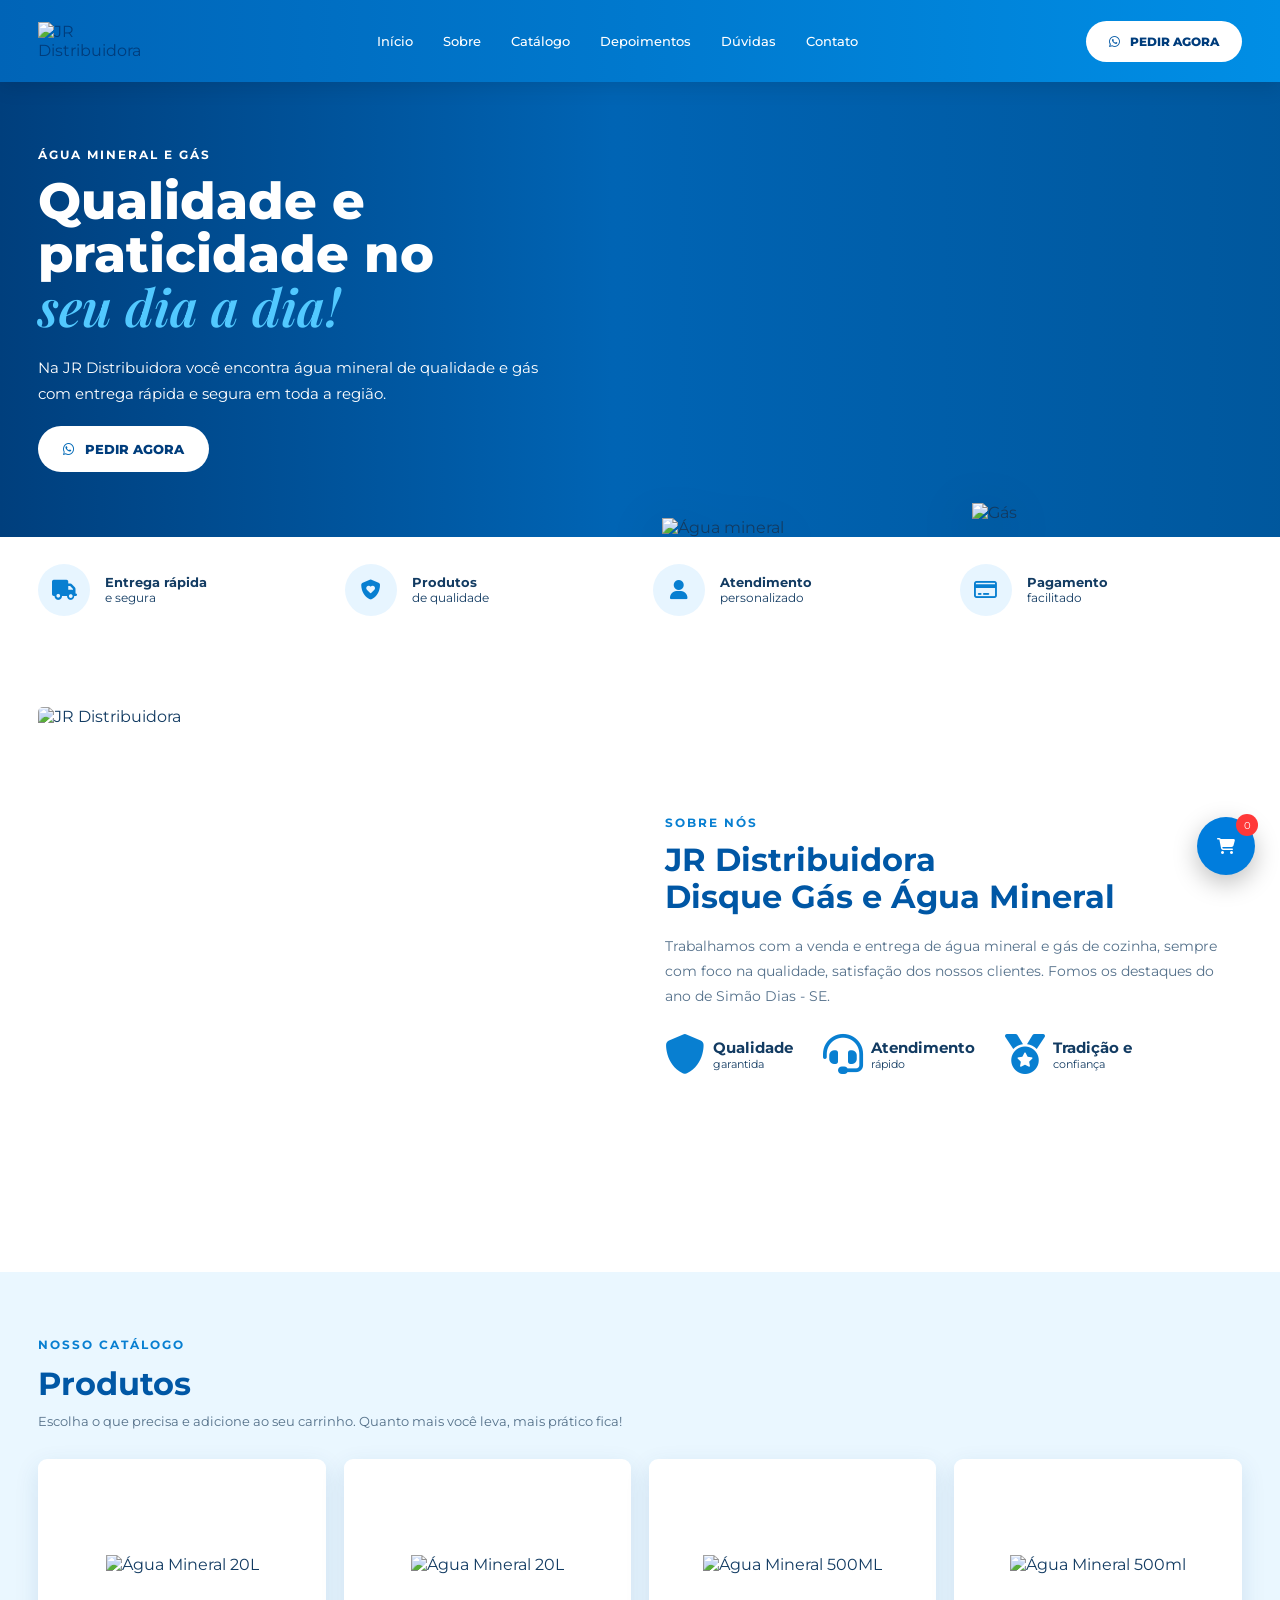
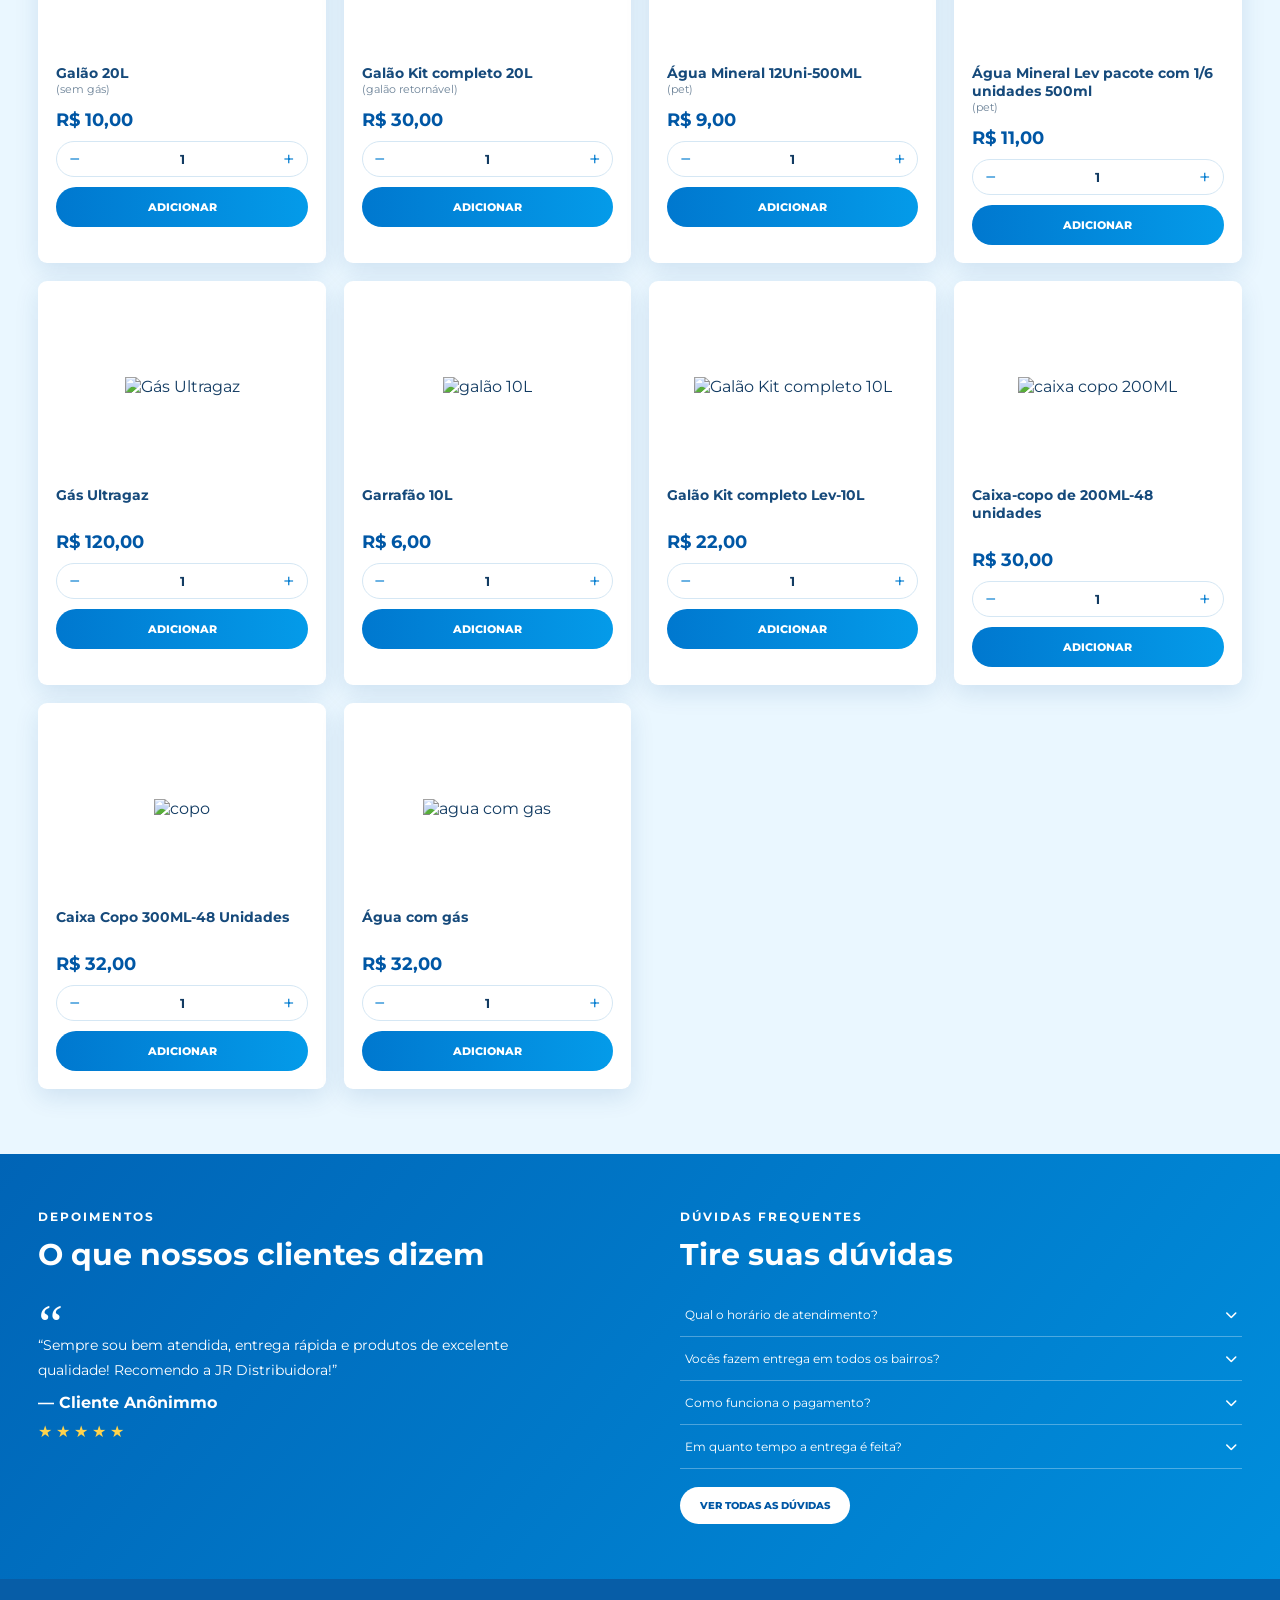
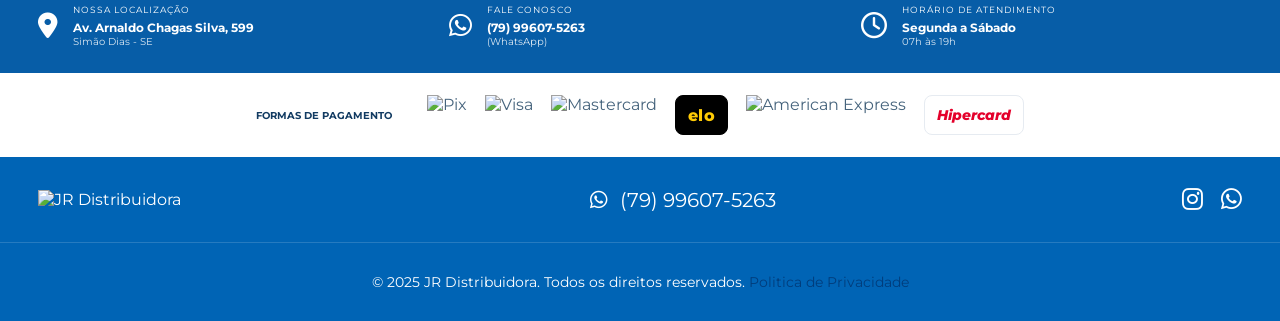
==== index.html @ f25be195 "layout" ====
<!doctype html>
<html lang="pt-BR">
  <head>
    <meta charset="UTF-8" />
    <meta name="viewport" content="width=device-width, initial-scale=1.0" />

    <title>JR Distribuidora - Disque Gás e Água Mineral</title>

    <link rel="preconnect" href="https://fonts.googleapis.com" />
    <link rel="preconnect" href="https://fonts.gstatic.com" crossorigin />
    <link
      href="https://fonts.googleapis.com/css2?family=Montserrat:wght@400;500;600;700;800&family=Playfair+Display:ital,wght@0,500;0,600;1,500;1,600&display=swap"
      rel="stylesheet"
    />

    <link
      rel="stylesheet"
      href="https://cdnjs.cloudflare.com/ajax/libs/font-awesome/6.5.2/css/all.min.css"
    />

    <link rel="stylesheet" href="style.css" />
  </head>

  <body>
    <header class="header">
      <div class="header-inner">
        <a href="#" class="logo">
          <img src="imagens/logo.jpeg" alt="JR Distribuidora" />
        </a>

        <nav class="desktop-menu">
          <a href="#inicio">Início</a>
          <a href="#sobre">Sobre</a>
          <a href="#produtos">Catálogo</a>
          <a href="#depoimentos">Depoimentos</a>
          <a href="#duvidas">Dúvidas</a>
          <a href="#contato">Contato</a>
        </nav>

        <button class="order-button">
          <i class="fa-brands fa-whatsapp"></i>
          <a href="#produtos"> PEDIR AGORA </a>
        </button>

        <button class="mobile-menu-button" onclick="toggleMenu()">
          <i class="fa-solid fa-bars"></i>
        </button>
      </div>

      <div class="mobile-menu" id="mobileMenu">
        <a href="#inicio">Início</a>
        <a href="#sobre">Sobre</a>
        <a href="#produtos">Catálogo</a>
        <a href="#depoimentos">Depoimentos</a>
        <a href="#duvidas">Dúvidas</a>
        <a href="#contato">Contato</a>
      </div>
    </header>

    <main>
      <!-- HERO -->

      <section class="hero" id="inicio">
        <div class="hero-overlay"></div>

        <div class="hero-content">
          <div class="hero-text">
            <span class="section-label"> ÁGUA MINERAL E GÁS </span>

            <h1>
              Qualidade e<br />
              praticidade no<br />
              <em>seu dia a dia!</em>
            </h1>

            <p>
              Na JR Distribuidora você encontra água mineral de qualidade e gás
              com entrega rápida e segura em toda a região.
            </p>

            <button class="whatsapp-button">
              <i class="fa-brands fa-whatsapp"></i>
              <a href="#produtos"> PEDIR AGORA </a>
            </button>
          </div>

          <div class="hero-products">
            <img
              src="imagens/garrafao-10L-removebg-preview.png"
              alt="Água mineral"
              class="hero-water"
            />

            <img
              src="imagens/gaz-ultragaz-removebg-preview.png"
              alt="Gás"
              class="hero-gas"
            />
          </div>
        </div>
      </section>

      <!-- BENEFÍCIOS -->

      <section class="benefits">
        <div class="benefit">
          <div class="benefit-icon">
            <i class="fa-solid fa-truck"></i>
          </div>

          <div>
            <strong>Entrega rápida</strong>
            <span>e segura</span>
          </div>
        </div>

        <div class="benefit">
          <div class="benefit-icon">
            <i class="fa-solid fa-shield-heart"></i>
          </div>

          <div>
            <strong>Produtos</strong>
            <span>de qualidade</span>
          </div>
        </div>

        <div class="benefit">
          <div class="benefit-icon">
            <i class="fa-solid fa-user"></i>
          </div>

          <div>
            <strong>Atendimento</strong>
            <span>personalizado</span>
          </div>
        </div>

        <div class="benefit">
          <div class="benefit-icon">
            <i class="fa-regular fa-credit-card"></i>
          </div>

          <div>
            <strong>Pagamento</strong>
            <span>facilitado</span>
          </div>
        </div>
      </section>

      <!-- SOBRE -->

      <section class="about" id="sobre">
        <div class="about-image">
          <img src="imagens/premio.jpeg" alt="JR Distribuidora" />
        </div>

        <div class="about-content">
          <span class="section-label blue"> SOBRE NÓS </span>

          <h2>
            JR Distribuidora<br />
            Disque Gás e Água Mineral
          </h2>

          <p>
            Trabalhamos com a venda e entrega de água mineral e gás de cozinha,
            sempre com foco na qualidade, satisfação dos nossos clientes. Fomos
            os destaques do ano de Simão Dias - SE.
          </p>

          <div class="about-features">
            <div>
              <i class="fa-solid fa-shield"></i>
              <span>
                <strong>Qualidade</strong>
                garantida
              </span>
            </div>

            <div>
              <i class="fa-solid fa-headset"></i>
              <span>
                <strong>Atendimento</strong>
                rápido
              </span>
            </div>

            <div>
              <i class="fa-solid fa-medal"></i>
              <span>
                <strong>Tradição e</strong>
                confiança
              </span>
            </div>
          </div>
        </div>
      </section>

      <!-- PRODUTOS -->

      <section class="products-section" id="produtos">
        <div class="section-heading">
          <span class="section-label blue"> NOSSO CATÁLOGO </span>

          <h2>Produtos</h2>

          <p>
            Escolha o que precisa e adicione ao seu carrinho. Quanto mais você
            leva, mais prático fica!
          </p>
        </div>

        <div class="products-grid">
          <!-- PRODUTO 1 -->

          <article class="product-card">
            <div class="product-image">
              <img src="imagens/garrafao-20L.jpeg" alt="Água Mineral 20L" />
            </div>

            <h3>Galão 20L</h3>

            <span class="product-type"> (sem gás) </span>

            <strong class="price"> R$ 10,00 </strong>

            <div class="quantity">
              <button onclick="changeQuantity(this, -1)">−</button>

              <span>1</span>

              <button onclick="changeQuantity(this, 1)">+</button>
            </div>

            <button class="add-button" onclick="addProduct('Galão', 10)">
              ADICIONAR
            </button>
          </article>

          <!-- PRODUTO 2 -->

          <article class="product-card">
            <div class="product-image">
              <img
                src="imagens/garrafao-completo-20L.jpeg"
                alt="Água Mineral 20L"
              />
            </div>

            <h3>Galão Kit completo 20L</h3>

            <span class="product-type"> (galão retornável) </span>

            <strong class="price"> R$ 30,00 </strong>

            <div class="quantity">
              <button onclick="changeQuantity(this, -1)">−</button>

              <span>1</span>

              <button onclick="changeQuantity(this, 1)">+</button>
            </div>

            <button
              class="add-button"
              onclick="addProduct('Galão Kit completo 20L', 30)"
            >
              ADICIONAR
            </button>
          </article>

          <!-- PRODUTO 3 -->

          <article class="product-card">
            <div class="product-image">
              <img src="imagens/agua-12U-500ML.jpeg" alt="Água Mineral 500ML" />
            </div>

            <h3>Água Mineral 12Uni-500ML</h3>

            <span class="product-type"> (pet) </span>

            <strong class="price"> R$ 9,00</strong>

            <div class="quantity">
              <button onclick="changeQuantity(this, -1)">−</button>

              <span>1</span>

              <button onclick="changeQuantity(this, 1)">+</button>
            </div>

            <button
              class="add-button"
              onclick="addProduct('Água mineral Lev-12Uni, 500ML', 9)"
            >
              ADICIONAR
            </button>
          </article>

          <!-- PRODUTO 4 -->

          <article class="product-card">
            <div class="product-image">
              <img src="imagens/agua-12U-500ML.jpeg" alt="Água Mineral 500ml" />
            </div>

            <h3>Água Mineral Lev pacote com 1/6 unidades 500ml</h3>

            <span class="product-type"> (pet) </span>

            <strong class="price"> R$ 11,00 </strong>

            <div class="quantity">
              <button onclick="changeQuantity(this, -1)">−</button>

              <span>1</span>

              <button onclick="changeQuantity(this, 1)">+</button>
            </div>

            <button
              class="add-button"
              onclick="addProduct('Água Mineral 500ml-1/6Uni', 11)"
            >
              ADICIONAR
            </button>
          </article>

          <!-- PRODUTO 5 -->

          <article class="product-card">
            <div class="product-image gas-image">
              <img src="imagens/gaz-ultragaz.jpeg" alt="Gás Ultragaz" />
            </div>

            <h3>Gás Ultragaz</h3>

            <span class="product-type"> &nbsp; </span>

            <strong class="price"> R$ 120,00 </strong>

            <div class="quantity">
              <button onclick="changeQuantity(this, -1)">−</button>

              <span>1</span>

              <button onclick="changeQuantity(this, 1)">+</button>
            </div>

            <button
              class="add-button"
              onclick="addProduct('Gás Ultragaz', 120)"
            >
              ADICIONAR
            </button>
          </article>

          <!-- PRODUTO 6 -->

          <article class="product-card">
            <div class="product-image">
              <img src="imagens/garrafao-10L.jpeg" alt="galão 10L" />
            </div>

            <h3>Garrafão 10L</h3>

            <span class="product-type"> &nbsp; </span>

            <strong class="price"> R$ 6,00 </strong>

            <div class="quantity">
              <button onclick="changeQuantity(this, -1)">−</button>

              <span>1</span>

              <button onclick="changeQuantity(this, 1)">+</button>
            </div>

            <button class="add-button" onclick="addProduct('Galão 10L', 6)">
              ADICIONAR
            </button>
          </article>

          <!-- PRODUTO 7 -->

          <article class="product-card">
            <div class="product-image">
              <img
                src="imagens/garrafao-10L.jpeg"
                alt="Galão Kit completo 10L"
              />
            </div>

            <h3>Galão Kit completo Lev-10L</h3>

            <span class="product-type"> &nbsp; </span>

            <strong class="price"> R$ 22,00 </strong>

            <div class="quantity">
              <button onclick="changeQuantity(this, -1)">−</button>

              <span>1</span>

              <button onclick="changeQuantity(this, 1)">+</button>
            </div>

            <button
              class="add-button"
              onclick="addProduct('Galão Kit 10L', 22)"
            >
              ADICIONAR
            </button>
          </article>

          <!-- PRODUTO 8 -->

          <article class="product-card">
            <div class="product-image">
              <img src="imagens/copo-200ML-48U.jpeg" alt="caixa copo 200ML" />
            </div>

            <h3>Caixa-copo de 200ML-48 unidades</h3>

            <span class="product-type"> &nbsp; </span>

            <strong class="price"> R$ 30,00 </strong>

            <div class="quantity">
              <button onclick="changeQuantity(this, -1)">−</button>

              <span>1</span>

              <button onclick="changeQuantity(this, 1)">+</button>
            </div>

            <button
              class="add-button"
              onclick="addProduct('Caixa copo-200ML, 48Uni', 30)"
            >
              ADICIONAR
            </button>
          </article>

          <!-- PRODUTO 9 -->

          <article class="product-card">
            <div class="product-image gas-image">
              <img src="imagens/copo-300ML-48U.jpeg" alt="copo" />
            </div>

            <h3>Caixa Copo 300ML-48 Unidades</h3>

            <span class="product-type"> &nbsp; </span>

            <strong class="price"> R$ 32,00 </strong>

            <div class="quantity">
              <button onclick="changeQuantity(this, -1)">−</button>

              <span>1</span>

              <button onclick="changeQuantity(this, 1)">+</button>
            </div>

            <button class="add-button" onclick="addProduct('Copo 300ML', 32)">
              ADICIONAR
            </button>
          </article>

          <article class="product-card">
            <div class="product-image gas-image">
              <img src="imagens/aguacomgas.jpeg" alt="agua com gas" />
            </div>

            <h3>Água com gás</h3>

            <span class="product-type"> &nbsp; </span>

            <strong class="price"> R$ 32,00 </strong>

            <div class="quantity">
              <button onclick="changeQuantity(this, -1)">−</button>

              <span>1</span>

              <button onclick="changeQuantity(this, 1)">+</button>
            </div>

            <button class="add-button" onclick="addProduct('Água com gás', 32)">
              ADICIONAR
            </button>
          </article>
        </div>
      </section>

      <!-- DEPOIMENTOS + DÚVIDAS -->

      <section class="blue-section">
        <div class="testimonial" id="depoimentos">
          <span class="section-label white"> DEPOIMENTOS </span>

          <h2>O que nossos clientes dizem</h2>

          <div class="quote">“</div>

          <p>
            “Sempre sou bem atendida, entrega rápida e produtos de excelente
            qualidade! Recomendo a JR Distribuidora!”
          </p>

          <strong> — Cliente Anônimmo </strong>

          <div class="stars">★★★★★</div>
        </div>

        <div class="faq" id="duvidas">
          <span class="section-label white"> DÚVIDAS FREQUENTES </span>

          <h2>Tire suas dúvidas</h2>

          <div class="faq-item">
            <button onclick="toggleFaq(this)">
              Qual o horário de atendimento?
              <i class="fa-solid fa-chevron-down"></i>
            </button>

            <div class="faq-answer">
              Nosso atendimento funciona de segunda a sábado, em horário
              comercial.
            </div>
          </div>

          <div class="faq-item">
            <button onclick="toggleFaq(this)">
              Vocês fazem entrega em todos os bairros?
              <i class="fa-solid fa-chevron-down"></i>
            </button>

            <div class="faq-answer">
              Consulte nossa área de entrega pelo WhatsApp.
            </div>
          </div>

          <div class="faq-item">
            <button onclick="toggleFaq(this)">
              Como funciona o pagamento?
              <i class="fa-solid fa-chevron-down"></i>
            </button>

            <div class="faq-answer">
              Trabalhamos com Pix, cartão e outras formas de pagamento
              disponíveis.
            </div>
          </div>

          <div class="faq-item">
            <button onclick="toggleFaq(this)">
              Em quanto tempo a entrega é feita?
              <i class="fa-solid fa-chevron-down"></i>
            </button>

            <div class="faq-answer">
              O prazo depende da região e da demanda do momento.
            </div>
          </div>

          <button class="white-button" onclick="openAllFaqs()">
            VER TODAS AS DÚVIDAS
          </button>
        </div>
      </section>

      <!-- CONTATO -->

      <section class="contact" id="contato">
        <div class="contact-item">
          <i class="fa-solid fa-location-dot"></i>

          <div>
            <small> NOSSA LOCALIZAÇÃO </small>

            <strong> Av. Arnaldo Chagas Silva, 599 </strong>

            <span> Simão Dias - SE </span>
          </div>
        </div>

        <div class="contact-item">
          <i class="fa-brands fa-whatsapp"></i>

          <div>
            <small> FALE CONOSCO </small>

            <strong> (79) 99607-5263 </strong>

            <span> (WhatsApp) </span>
          </div>
        </div>

        <div class="contact-item">
          <i class="fa-regular fa-clock"></i>

          <div>
            <small> HORÁRIO DE ATENDIMENTO </small>

            <strong> Segunda a Sábado </strong>

            <span> 07h às 19h </span>
          </div>
        </div>
      </section>

      <!-- PAGAMENTOS -->

      <section class="payments">
        <span> FORMAS DE PAGAMENTO </span>

        <div class="payment-icons">
          <img
            src="https://img.icons8.com/color/96/pix.png"
            alt="Pix"
            loading="lazy"
            decoding="async"
          />

          <img
            src="https://img.icons8.com/color/96/visa.png"
            alt="Visa"
            loading="lazy"
            decoding="async"
          />

          <img
            src="https://img.icons8.com/color/96/mastercard.png"
            alt="Mastercard"
            loading="lazy"
            decoding="async"
          />

          <strong class="payment-badge badge-elo">elo</strong>

          <img
            src="https://img.icons8.com/color/96/amex.png"
            alt="American Express"
            loading="lazy"
            decoding="async"
          />

          <strong class="payment-badge badge-hipercard">Hipercard</strong>
        </div>
      </section>
    </main>

    <!-- FOOTER -->

    <footer>
      <div class="footer-inner">
        <img
          src="imagens/logo.jpeg"
          alt="JR Distribuidora"
          class="footer-logo"
        />

        <div class="footer-contact">
          <i class="fa-brands fa-whatsapp"></i>
          (79) 99607-5263
        </div>

        <div class="footer-social">
          <a
            href="https://www.instagram.com/jr_distribuidorasd21?utm_source=ig_web_button_share_sheet&stkn=ZDNlZDc0MzIxNw=="
          >
            <i class="fa-brands fa-instagram"></i>
          </a>

          <a href="#produtos">
            <i class="fa-brands fa-whatsapp"></i>
          </a>
        </div>
      </div>

      <div class="copyright">
        © 2025 JR Distribuidora. Todos os direitos reservados.

        <a href="politica-de-privacidade.html" target="_self"
          >Politica de Privacidade</a
        >
      </div>
    </footer>

    <!-- CARRINHO FLUTUANTE -->

    <div class="cart-floating" id="cartFloating" onclick="showCart()">
      <i class="fa-solid fa-cart-shopping"></i>

      <span id="cartCount"> 0 </span>
    </div>

    <!-- MODAL DO CARRINHO -->

    <div class="cart-overlay" id="cartOverlay" onclick="closeCart()"></div>

    <div class="cart-modal" id="cartModal">
      <div class="cart-modal-header">
        <h3><i class="fa-solid fa-cart-shopping"></i> SEU PEDIDO</h3>

        <button
          class="cart-modal-close"
          onclick="closeCart()"
          aria-label="Fechar carrinho"
        >
          ×
        </button>
      </div>

      <div class="cart-modal-body">
        <div class="cart-summary" id="cartSummary"></div>
        <div class="politica">
          <p>
            Seus dados serão gerenciado e enviados para o pedido via WhatsApp.
            para saber mais, clique em
            <a href="politica-de-privacidade.html" target="_self"
              >politica de Privacidade.</a
            >
          </p>
        </div>
        <div class="cart-form">
          <label for="clientName">SEU NOME *</label>

          <input type="text" id="clientName" placeholder="Ex: Maria Souza" />

          <label for="clientLocation">LOCALIZAÇÃO *</label>

          <input
            type="text"
            id="clientLocation"
            placeholder="Ex: Rua das Flores, 25 - Centro"
          />

          <label for="clientPagamento">FORMA DE PAGAMENTO *</label>
          <input
            type="text"
            id="clientPagamento"
            placeholder="Ex: Pix, Cartão Ou Especie, qual cartão"
          />

          <label for="clientReference">PONTO DE REFERÊNCIA (opcional)</label>

          <input
            type="text"
            id="clientReference"
            placeholder="Ex: perto da igreja / mercado X"
          />

          <label for="clientNote">OBSERVAÇÃO (opcional)</label>

          <textarea
            id="clientNote"
            rows="2"
            placeholder="Ex: preciso de troco para R$ 50"
          ></textarea>
        </div>
      </div>

      <div class="cart-modal-footer">
        <div class="cart-total-row">
          <span>TOTAL</span>

          <strong id="cartTotal">R$ 0,00</strong>
        </div>

        <button class="cart-send" onclick="checkoutWhatsApp()">
          <i class="fa-brands fa-whatsapp"></i>

          ENVIAR PEDIDO
        </button>
      </div>
    </div>

    <script src="script.js"></script>
  </body>
</html>
---- style.css ----
:root {
  --blue: #087fd1;
  --blue-dark: #0057a5;
  --blue-deep: #003d7c;
  --blue-light: #eaf7ff;
  --white: #ffffff;
  --text: #123b62;
  --gray: #f3f8fc;
  --border: #d9eaf5;
  --shadow: 0 8px 25px rgba(0, 75, 140, 0.12);
}

* {
  margin: 0;
  padding: 0;
  box-sizing: border-box;
}

html {
  scroll-behavior: smooth;
}

body {
  font-family: "Montserrat", sans-serif;
  background: #fff;
  color: var(--text);
}

button,
a {
  font-family: inherit;
}

button {
  cursor: pointer;
}

img {
  max-width: 100%;
  display: block;
}

/* HEADER */

.header {
  position: sticky;
  top: 0;
  z-index: 1000;
  background: linear-gradient(90deg, #0064b7, #008ee5);
  box-shadow: 0 4px 20px rgba(0, 0, 0, 0.12);
}

.header-inner {
  width: min(1380px, 94%);
  height: 82px;
  margin: auto;

  display: flex;
  align-items: center;
  justify-content: space-between;
  gap: 25px;
}

.logo img {
  width: 110px;
}

.desktop-menu {
  display: flex;
  align-items: center;
  gap: 30px;
}

.desktop-menu a {
  color: white;
  text-decoration: none;
  font-size: 13px;
  font-weight: 500;
  transition: 0.2s;
}

.desktop-menu a:hover {
  opacity: 0.7;
}

.order-button {
  border: none;
  background: white;
  color: var(--blue-dark);
  border-radius: 30px;

  padding: 13px 23px;

  font-size: 12px;
  font-weight: 800;
}

.order-button i {
  margin-right: 7px;
}

.mobile-menu-button {
  display: none;

  background: none;
  color: white;
  border: none;

  font-size: 24px;
}

.mobile-menu {
  display: none;
}

/* HERO */

.hero {
  min-height: 455px;

  position: relative;

  background:
    linear-gradient(
      90deg,
      rgba(0, 63, 125, 0.98) 0%,
      rgba(0, 107, 190, 0.85) 48%,
      rgba(0, 137, 220, 0.35) 100%
    ),
    url("https://picsum.photos/id/1015/1920/1080");

  background-color: var(--blue-deep);
  background-size: cover;
  background-position: center;
  overflow: hidden;
}

.hero-content {
  width: min(1380px, 94%);
  min-height: 455px;
  margin: auto;

  position: relative;
  z-index: 2;

  display: flex;
  align-items: center;
  justify-content: space-between;
}

.hero-text {
  width: 47%;
  color: white;
}

.section-label {
  display: block;

  font-size: 12px;
  letter-spacing: 2px;
  font-weight: 700;

  margin-bottom: 12px;
}

.hero h1 {
  font-size: clamp(38px, 4vw, 63px);
  line-height: 1.04;
  font-weight: 800;
}

.hero h1 em {
  font-family: "Playfair Display", serif;
  font-weight: 600;
  color: #52c9ff;
}

.hero p {
  margin: 20px 0;

  max-width: 530px;

  line-height: 1.7;
  font-size: 15px;
}

.whatsapp-button {
  background: white;
  color: #0069b7;

  border: none;
  border-radius: 30px;

  padding: 15px 25px;

  font-size: 13px;
  font-weight: 800;

  transition: 0.25s;
}

a {
  color: #003d7c;
  text-decoration: none;
}

.whatsapp-button:hover {
  transform: translateY(-2px);
}

.whatsapp-button i {
  margin-right: 7px;
}

.hero-products {
  position: relative;

  width: 52%;
  height: 455px;
}

.hero-water {
  position: absolute;

  width: 370px;

  right: 210px;
  bottom: 0;

  filter: drop-shadow(0 15px 25px rgba(0, 0, 0, 0.3));
}

.hero-gas {
  position: absolute;

  width: 220px;

  right: 50px;
  bottom: 15px;

  filter: drop-shadow(0 15px 25px rgba(0, 0, 0, 0.3));
}

/* BENEFITS */

.benefits {
  width: min(1380px, 94%);
  margin: auto;

  min-height: 105px;

  display: grid;
  grid-template-columns: repeat(4, 1fr);
  align-items: center;

  gap: 25px;
}

.benefit {
  display: flex;
  align-items: center;
  gap: 15px;
}

.benefit-icon {
  width: 52px;
  height: 52px;

  border-radius: 50%;

  display: flex;
  align-items: center;
  justify-content: center;

  background: #e7f5ff;
  color: var(--blue);

  font-size: 20px;
}

.benefit strong,
.benefit span {
  display: block;
}

.benefit strong {
  font-size: 13px;
}

.benefit span {
  font-size: 12px;
}

/* ABOUT */

.about {
  width: min(1380px, 94%);
  margin: auto;

  display: grid;
  grid-template-columns: 1fr 1fr;

  gap: 50px;

  padding: 65px 0;
}

.about-image img {
  width: 100%;
  height: 500px;

  object-fit: cover;

  border-radius: 5px;
}

.blue {
  color: var(--blue);
}

.about-content {
  display: flex;
  flex-direction: column;
  justify-content: center;
}

.about h2 {
  color: var(--blue-dark);
  font-size: 32px;
  line-height: 1.15;

  margin-bottom: 18px;
}

.about p {
  font-size: 14px;
  line-height: 1.8;
  color: #55718b;

  max-width: 600px;
}

.about-features {
  display: flex;
  gap: 30px;
  margin: 25px 0;
}

.about-features div {
  display: flex;
  align-items: center;
  gap: 8px;
}

.about-features i {
  color: var(--blue);
  font-size: 40px;
}

.about-features span {
  font-size: 11px;
}

.about-features strong {
  display: block;
  font-size: 15px;
}

.blue-button {
  width: max-content;

  background: var(--blue);
  border: none;
  color: white;

  padding: 13px 26px;

  border-radius: 25px;

  font-size: 11px;
  font-weight: 800;
}

/* PRODUCTS */

.products-section {
  background: #eaf7ff;

  padding: 65px max(3%, calc((100% - 1380px) / 2));
}

.section-heading {
  margin-bottom: 30px;
}

.section-heading h2 {
  color: var(--blue-dark);
  font-size: 32px;
  margin-bottom: 10px;
}

.section-heading p {
  color: #547089;
  font-size: 13px;
}

.products-grid {
  display: grid;
  grid-template-columns: repeat(4, 1fr);
  gap: 18px;
}

.product-card {
  background: white;

  border-radius: 9px;

  padding: 18px;

  box-shadow: var(--shadow);

  display: flex;
  flex-direction: column;

  min-height: 365px;
}

.product-image {
  height: 175px;

  display: flex;
  align-items: center;
  justify-content: center;
}

.product-image img {
  max-height: 170px;
  max-width: 90%;

  object-fit: contain;
}

.product-card h3 {
  color: #164a7b;
  font-size: 14px;

  margin-top: 12px;
}

.product-type {
  min-height: 20px;

  font-size: 11px;
  color: #6d8398;
}

.price {
  display: block;

  color: var(--blue-dark);

  font-size: 18px;

  margin: 7px 0 10px;
}

.quantity {
  display: flex;
  align-items: center;
  justify-content: space-between;

  width: 100%;

  border: 1px solid #d5e7f4;

  border-radius: 20px;

  height: 36px;

  margin-bottom: 10px;
}

.quantity button {
  width: 35px;
  height: 35px;

  border: none;
  background: transparent;

  color: var(--blue);

  font-size: 20px;
}

.quantity span {
  font-weight: 700;
  font-size: 13px;
}

.add-button {
  width: 100%;

  height: 40px;

  border: none;
  border-radius: 22px;

  color: white;
  background: linear-gradient(90deg, #0078cf, #049be9);

  font-size: 11px;
  font-weight: 800;
}

/* BLUE SECTION */

.blue-section {
  background: linear-gradient(130deg, #0064b6, #008edc);

  color: white;

  padding: 55px max(3%, calc((100% - 1380px) / 2));

  display: grid;
  grid-template-columns: 1fr 1fr;

  gap: 80px;
}

.white {
  color: white;
}

.blue-section h2 {
  font-size: 30px;
  margin-bottom: 20px;
}

.quote {
  font-family: Georgia, serif;
  font-size: 55px;
  height: 40px;
}

.testimonial p {
  max-width: 470px;
  font-size: 14px;
  line-height: 1.8;
  margin-bottom: 10px;
}

.stars {
  color: #ffd34d;
  letter-spacing: 4px;
  margin-top: 10px;
}

.faq-item {
  border-bottom: 1px solid rgba(255, 255, 255, 0.3);
}

.faq-item button {
  width: 100%;

  padding: 14px 5px;

  background: none;
  border: none;

  color: white;

  display: flex;
  align-items: center;
  justify-content: space-between;

  font-size: 12px;

  text-align: left;
}

.faq-answer {
  display: none;

  padding: 0 5px 15px;

  font-size: 11px;
  line-height: 1.6;

  opacity: 0.9;
}

.faq-item.active .faq-answer {
  display: block;
}

.white-button {
  margin-top: 18px;

  background: white;
  border: none;

  color: var(--blue-dark);

  padding: 12px 20px;

  border-radius: 20px;

  font-size: 10px;
  font-weight: 800;
}

/* CONTACT */

.contact {
  background: #075da7;
  color: white;

  width: 100%;

  display: grid;
  grid-template-columns: repeat(3, 1fr);

  padding: 25px max(3%, calc((100% - 1380px) / 2));

  gap: 30px;
}

.contact-item {
  display: flex;
  align-items: center;
  gap: 15px;
}

.contact-item > i {
  font-size: 26px;
}

.contact-item small,
.contact-item strong,
.contact-item span {
  display: block;
}

.contact-item small {
  font-size: 9px;
  letter-spacing: 1px;
}

.contact-item strong {
  font-size: 12px;
  margin-top: 5px;
}

.contact-item span {
  font-size: 10px;
  opacity: 0.85;
}

/* PAYMENTS */

.payments {
  padding: 22px;

  display: flex;
  justify-content: center;
  align-items: center;
  gap: 35px;

  background: white;
}

.payments > span {
  font-size: 10px;
  font-weight: 700;
}

.payment-icons {
  display: flex;
  align-items: center;
  gap: 18px;

  color: #45637c;
}

.payment-icons img {
  height: 40px;
  width: auto;

  display: block;
}

.payment-badge {
  height: 40px;

  display: flex;
  align-items: center;
  justify-content: center;

  padding: 0 12px;

  border: 1px solid #e6ebf1;
  border-radius: 8px;

  background: white;

  font-size: 14px;
  font-weight: 800;

  white-space: nowrap;
}

.badge-elo {
  background: black;
  border-color: black;
  color: #ffcb05;

  font-size: 16px;
  letter-spacing: 0.5px;
}

.badge-hipercard {
  color: #e4002b;
  font-style: italic;
}

/* FOOTER */

footer {
  background: #0064b5;
  color: white;
}

.footer-inner {
  width: min(1380px, 94%);
  margin: auto;

  min-height: 85px;

  display: flex;
  align-items: center;
  justify-content: space-between;

  gap: 30px;
}

.footer-logo {
  width: 145px;
}

.footer-contact {
  font-size: 20px;
}

.footer-contact i {
  margin-right: 7px;
}

.footer-social {
  display: flex;
  gap: 18px;
}

.footer-social a {
  color: white;
  font-size: 24px;
}

.copyright {
  text-align: center;

  padding: 30px;

  border-top: 1px solid rgba(255, 255, 255, 0.15);

  font-size: 14px;
}

/* CART */

.cart-floating {
  position: fixed;

  right: 25px;
  bottom: 25px;

  width: 58px;
  height: 58px;

  border-radius: 50%;

  background: #007ddd;

  color: white;

  display: flex;

  align-items: center;
  justify-content: center;

  box-shadow: 0 8px 25px rgba(0, 0, 0, 0.25);

  cursor: pointer;

  z-index: 2000;
}

.cart-floating span {
  position: absolute;

  top: -3px;
  right: -3px;

  width: 22px;
  height: 22px;

  border-radius: 50%;

  background: #ff3838;

  display: flex;
  align-items: center;
  justify-content: center;

  font-size: 10px;
}

/* MODAL DO CARRINHO */

.cart-overlay {
  position: fixed;

  inset: 0;

  background: rgba(0, 20, 40, 0.6);

  opacity: 0;

  pointer-events: none;

  transition: opacity 0.3s;

  z-index: 2500;
}

.cart-overlay.open {
  opacity: 1;

  pointer-events: auto;
}

.cart-modal {
  position: fixed;

  top: 50%;
  left: 50%;

  width: min(420px, 92vw);

  max-height: 90vh;
  max-height: 90dvh;

  background: white;

  border-radius: 24px;

  box-shadow: 0 30px 80px rgba(0, 30, 60, 0.35);

  display: flex;
  flex-direction: column;

  opacity: 0;

  pointer-events: none;

  transform: translate(-50%, -46%) scale(0.96);

  transition:
    opacity 0.3s ease,
    transform 0.3s ease;

  z-index: 2600;
}

.cart-modal.open {
  opacity: 1;

  pointer-events: auto;

  transform: translate(-50%, -50%) scale(1);
}

.cart-modal-header {
  background: linear-gradient(90deg, #0064b7, #008ee5);

  color: white;

  padding: 16px 20px;

  display: flex;
  align-items: center;
  justify-content: space-between;
}

.cart-modal-header h3 {
  font-size: 14px;
  font-weight: 800;
  letter-spacing: 1px;

  display: flex;
  align-items: center;
  gap: 10px;
}

.cart-modal-close {
  width: 30px;
  height: 30px;

  border: none;
  border-radius: 50%;

  background: rgba(255, 255, 255, 0.15);

  color: white;

  font-size: 16px;
  line-height: 1;

  transition: 0.2s;
}

.cart-modal-close:hover {
  background: rgba(255, 255, 255, 0.3);
}

.cart-modal-body {
  flex: 1;

  overflow-y: auto;

  padding: 16px 20px;
}

.cart-summary {
  border: 1px solid var(--border);
  border-radius: 16px;

  background: var(--gray);

  padding: 6px 14px;

  margin-bottom: 16px;

  max-height: 170px;

  overflow-y: auto;
}

.cart-line {
  padding: 8px 0;

  border-bottom: 1px dashed var(--border);

  display: flex;
  align-items: baseline;
  justify-content: space-between;
  gap: 10px;

  font-size: 13px;
}

.cart-line:last-child {
  border-bottom: none;
}

.cart-line span {
  font-weight: 600;
}

.cart-line strong {
  color: var(--blue-dark);

  white-space: nowrap;
}

.cart-form {
  display: flex;
  flex-direction: column;
}

.cart-form label {
  font-size: 10px;
  font-weight: 800;
  letter-spacing: 1.5px;

  color: #5b86a6;

  margin: 12px 0 5px;
}

.cart-form label:first-child {
  margin-top: 0;
}

.cart-form input,
.cart-form textarea {
  font-family: inherit;
  font-size: 13px;

  color: var(--text);

  background: white;

  border: 1px solid var(--border);
  border-radius: 12px;

  padding: 11px 14px;

  outline: none;

  resize: none;

  transition:
    border-color 0.2s,
    box-shadow 0.2s;
}

.cart-form input:focus,
.cart-form textarea:focus {
  border-color: var(--blue);

  box-shadow: 0 0 0 3px rgba(0, 127, 209, 0.15);
}

.field-error {
  border-color: #e05252 !important;

  box-shadow: 0 0 0 3px rgba(224, 82, 82, 0.12) !important;
}

.cart-modal-footer {
  border-top: 1px solid var(--border);

  background: var(--gray);

  padding: 14px 20px 18px;
}

.cart-total-row {
  margin-bottom: 12px;

  display: flex;
  align-items: center;
  justify-content: space-between;
}

.cart-total-row span {
  font-size: 11px;
  font-weight: 800;
  letter-spacing: 1.5px;

  color: #5b86a6;
}

.cart-total-row strong {
  font-size: 20px;
  font-weight: 800;

  color: var(--blue-deep);
}

.cart-send {
  width: 100%;
  height: 46px;

  border: none;
  border-radius: 24px;

  background: linear-gradient(90deg, #0078cf, #049be9);

  color: white;

  font-size: 12px;
  font-weight: 800;
  letter-spacing: 1px;

  display: flex;
  align-items: center;
  justify-content: center;
  gap: 10px;

  transition: filter 0.2s;
}

.cart-send:hover {
  filter: brightness(1.08);
}

.cart-send i {
  color: #7dffb8;
}

/* RESPONSIVE */

@media (max-width: 1000px) {
  .desktop-menu {
    display: none;
  }

  .order-button {
    display: none;
  }

  .mobile-menu-button {
    display: block;
  }

  .mobile-menu {
    background: #0068b9;

    padding: 15px 6%;

    flex-direction: column;
    gap: 18px;
  }

  .mobile-menu.open {
    display: flex;
  }

  .mobile-menu a {
    color: white;
    text-decoration: none;
    font-size: 13px;
  }

  .hero-content {
    min-height: 550px;
  }

  .hero-text {
    width: 55%;
  }

  .hero-products {
    width: 45%;
  }

  .hero-water {
    width: 270px;
    right: 80px;
  }

  .hero-gas {
    width: 160px;
    right: 0;
  }

  .products-grid {
    grid-template-columns: repeat(3, 1fr);
  }

  .benefits {
    grid-template-columns: repeat(2, 1fr);
    padding: 25px 0;
  }
}

@media (max-width: 700px) {
  .header-inner {
    height: 68px;
  }

  .logo img {
    width: 95px;
  }

  .hero {
    min-height: 580px;

    background-position: center;
  }

  .hero-content {
    min-height: 580px;

    display: block;

    padding-top: 60px;
  }

  .hero-text {
    width: 100%;
  }

  .hero h1 {
    font-size: 38px;
  }

  .hero p {
    font-size: 12px;
    max-width: 90%;
  }

  .hero-products {
    position: absolute;

    width: 100%;
    height: 240px;

    bottom: 0;
  }

  .hero-water {
    width: 220px;
    right: 20%;
  }

  .hero-gas {
    width: 150px;
    right: 1%;
  }

  .benefits {
    grid-template-columns: repeat(2, 1fr);
    gap: 18px;
    padding: 25px 0;
  }

  .benefit {
    gap: 9px;
  }

  .benefit-icon {
    width: 62px;
    height: 62px;
    font-size: 30px;
  }

  .benefit strong,
  .benefit span {
    font-size: 13px;
  }

  .about {
    grid-template-columns: 1fr;
    gap: 25px;
    padding: 40px 0;
  }

  .about-image img {
    height: 400px;
  }

  .about h2 {
    font-size: 25px;
  }

  .about-features {
    flex-direction: column;
    gap: 12px;
  }

  .products-section {
    padding: 40px 4%;
  }

  .section-heading h2 {
    font-size: 25px;
  }

  .products-grid {
    grid-template-columns: repeat(2, 1fr);
    gap: 10px;
  }

  .product-card {
    padding: 10px;
    min-height: 315px;
  }

  .product-image {
    height: 120px;
  }

  .product-image img {
    max-height: 115px;
  }

  .product-card h3 {
    font-size: 11px;
  }

  .price {
    font-size: 15px;
  }

  .blue-section {
    grid-template-columns: 1fr;
    gap: 45px;
    padding: 40px 5%;
  }

  .blue-section h2 {
    font-size: 24px;
  }

  .contact {
    grid-template-columns: 1fr;
    gap: 20px;
    padding: 25px 6%;
  }

  .payments {
    flex-direction: column;
    gap: 15px;
  }

  .payment-icons {
    flex-wrap: wrap;
    justify-content: center;
    gap: 15px;
  }

  .footer-inner {
    flex-direction: column;
    padding: 25px 0;
  }

  .cart-floating {
    display: flex;
  }
}

@media (max-width: 420px) {
  .hero h1 {
    font-size: 32px;
  }

  .products-grid {
    grid-template-columns: 1fr 1fr;
  }

  .product-card {
    min-height: 305px;
  }

  .product-image {
    height: 105px;
  }

  .product-image img {
    max-height: 100px;
  }

  .add-button {
    font-size: 9px;
  }
}
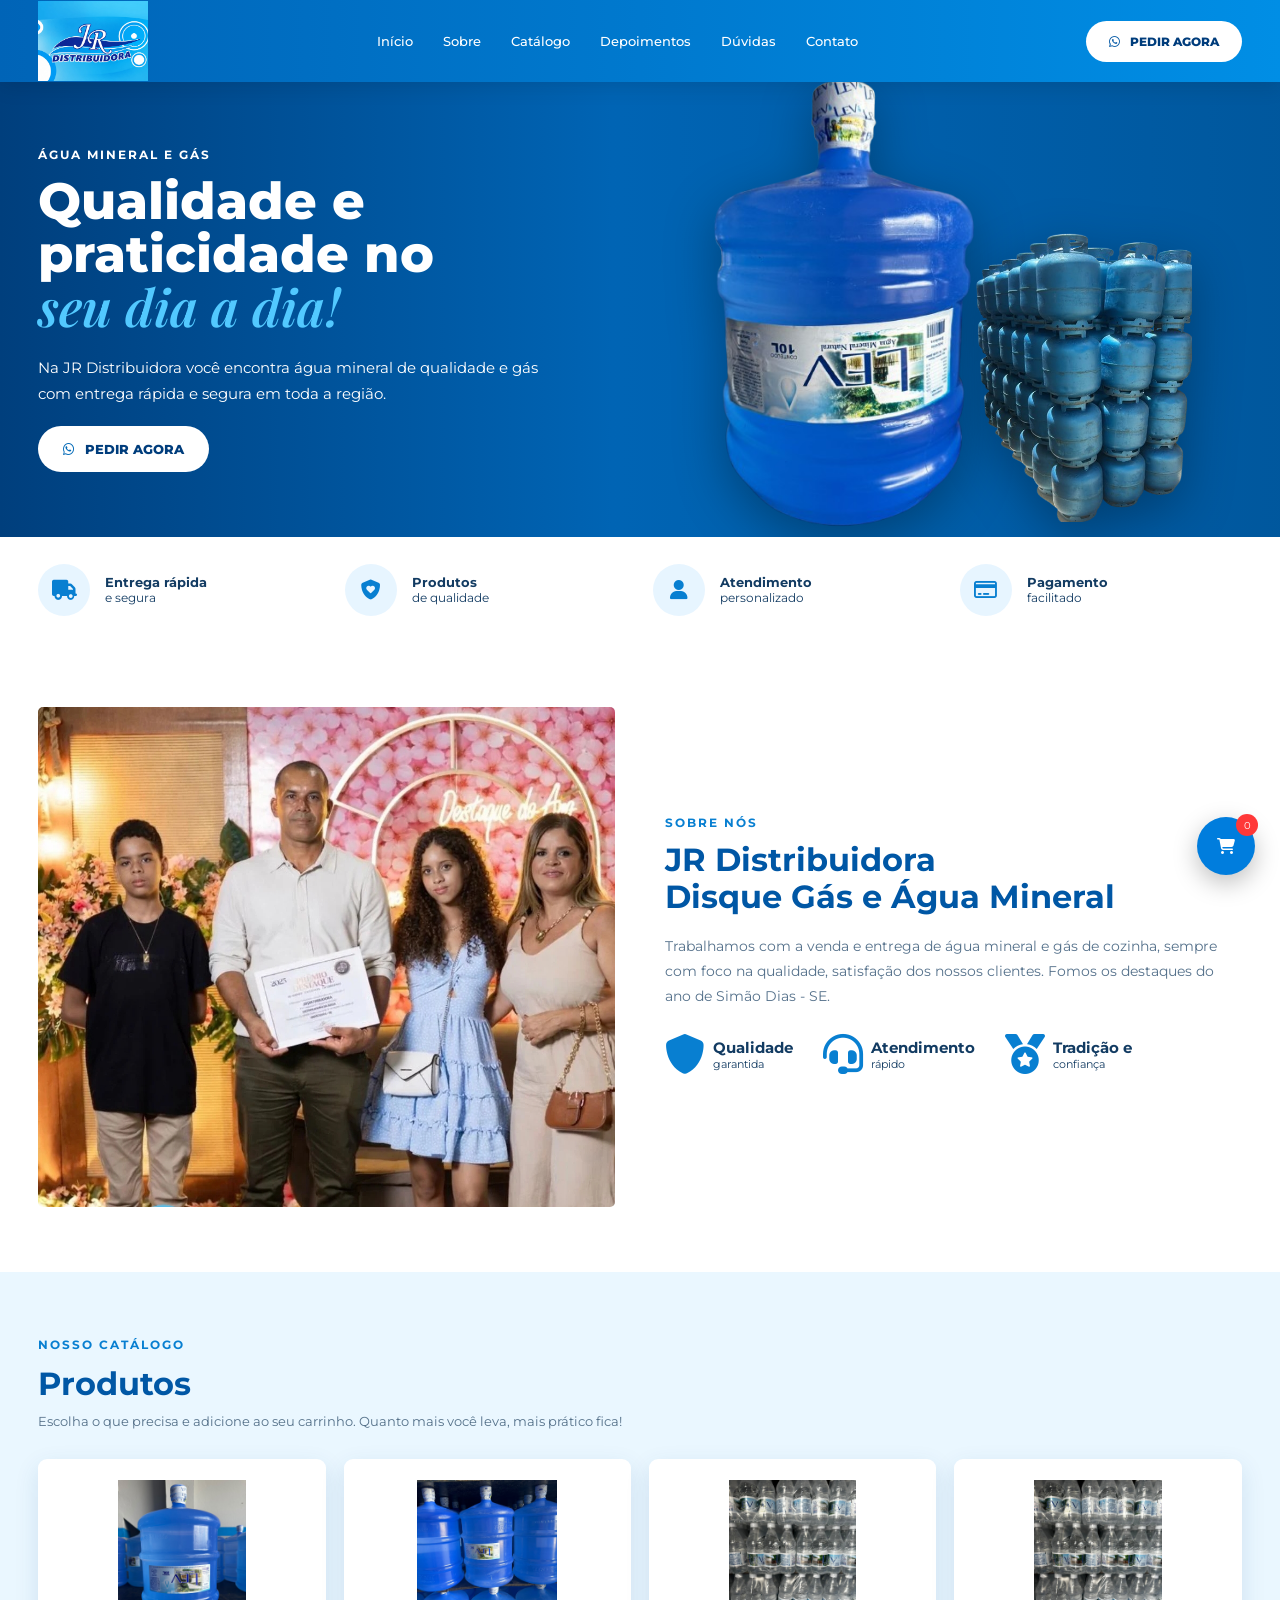
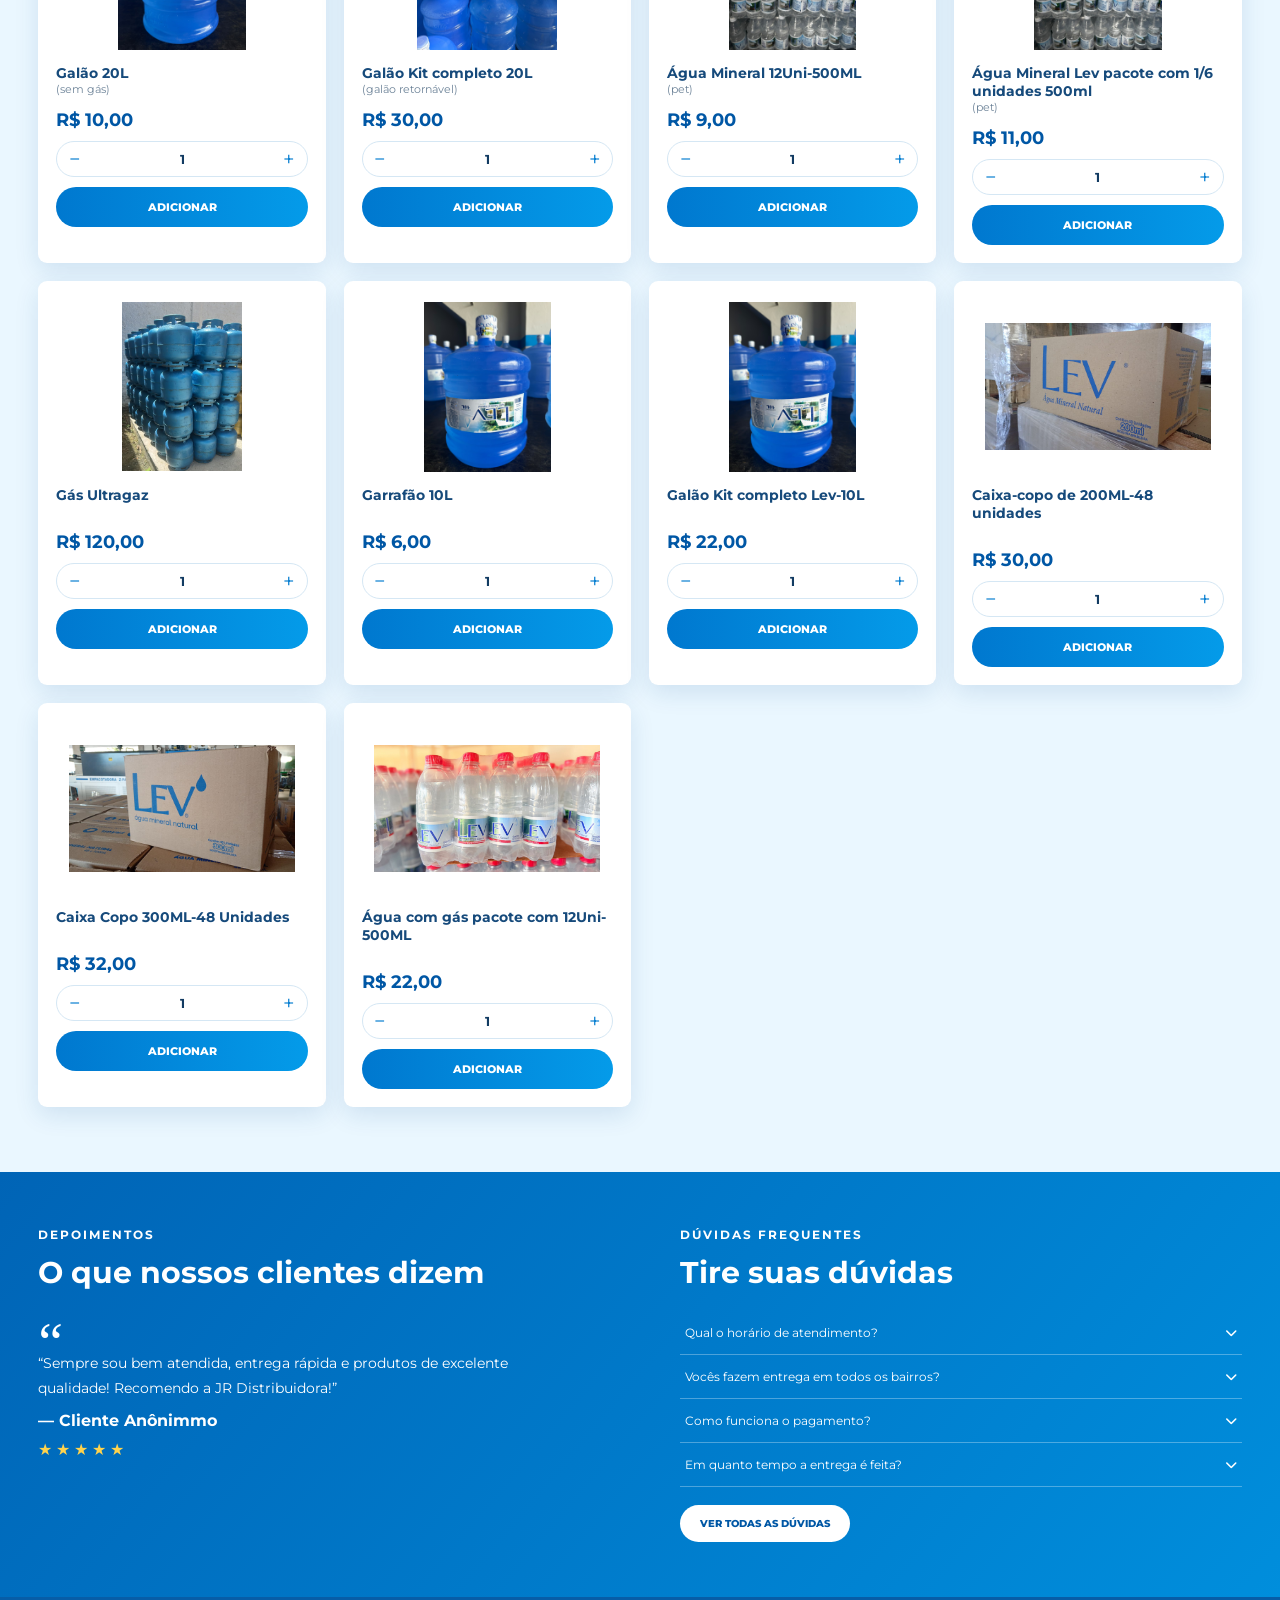
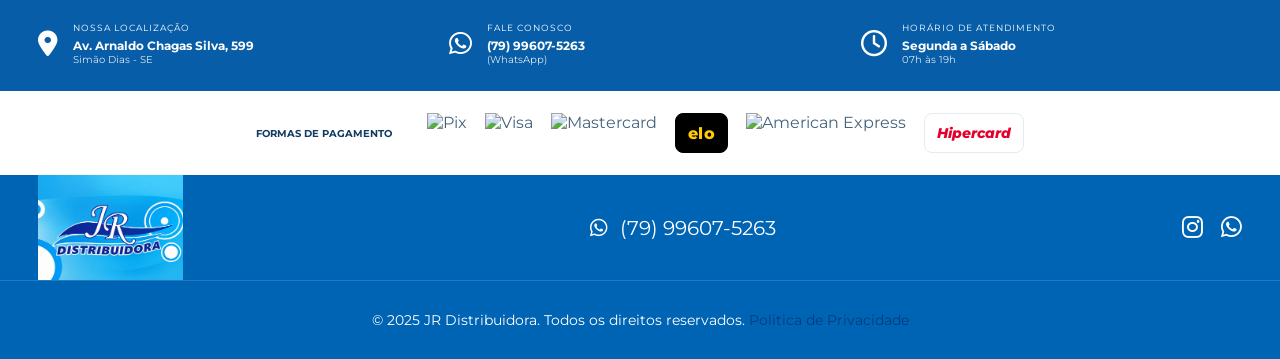
==== commit 240ce46a: "img" ====
--- a/index.html
+++ b/index.html
@@ -475,21 +475,21 @@
               <img src="imagens/aguacomgas.jpeg" alt="agua com gas" />
             </div>
 
-            <h3>Água com gás</h3>
+            <h3>Água com gás pacote com 12Uni-500ML</h3>
 
             <span class="product-type"> &nbsp; </span>
 
-            <strong class="price"> R$ 32,00 </strong>
-
-            <div class="quantity">
-              <button onclick="changeQuantity(this, -1)">−</button>
-
-              <span>1</span>
-
-              <button onclick="changeQuantity(this, 1)">+</button>
-            </div>
-
-            <button class="add-button" onclick="addProduct('Água com gás', 32)">
+            <strong class="price"> R$ 22,00 </strong>
+
+            <div class="quantity">
+              <button onclick="changeQuantity(this, -1)">−</button>
+
+              <span>1</span>
+
+              <button onclick="changeQuantity(this, 1)">+</button>
+            </div>
+
+            <button class="add-button" onclick="addProduct('Água com gás', 22)">
               ADICIONAR
             </button>
           </article>
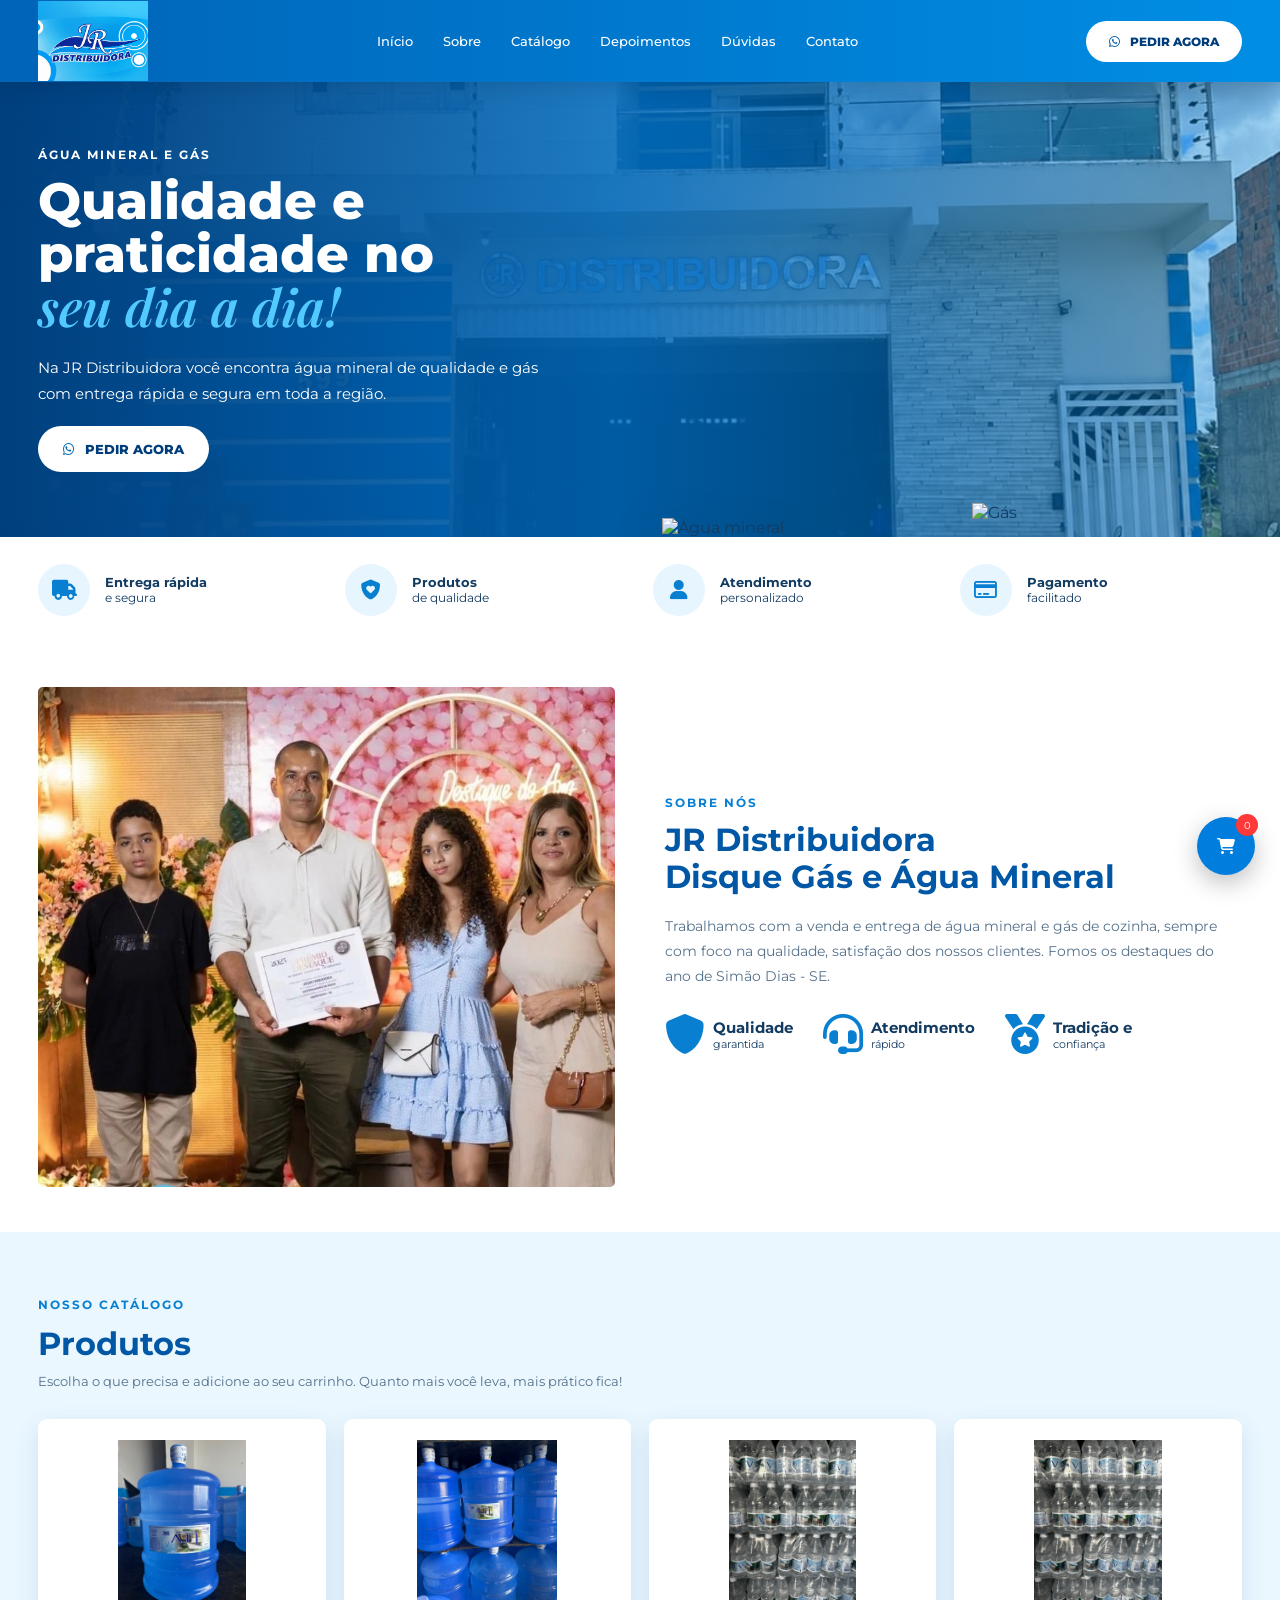
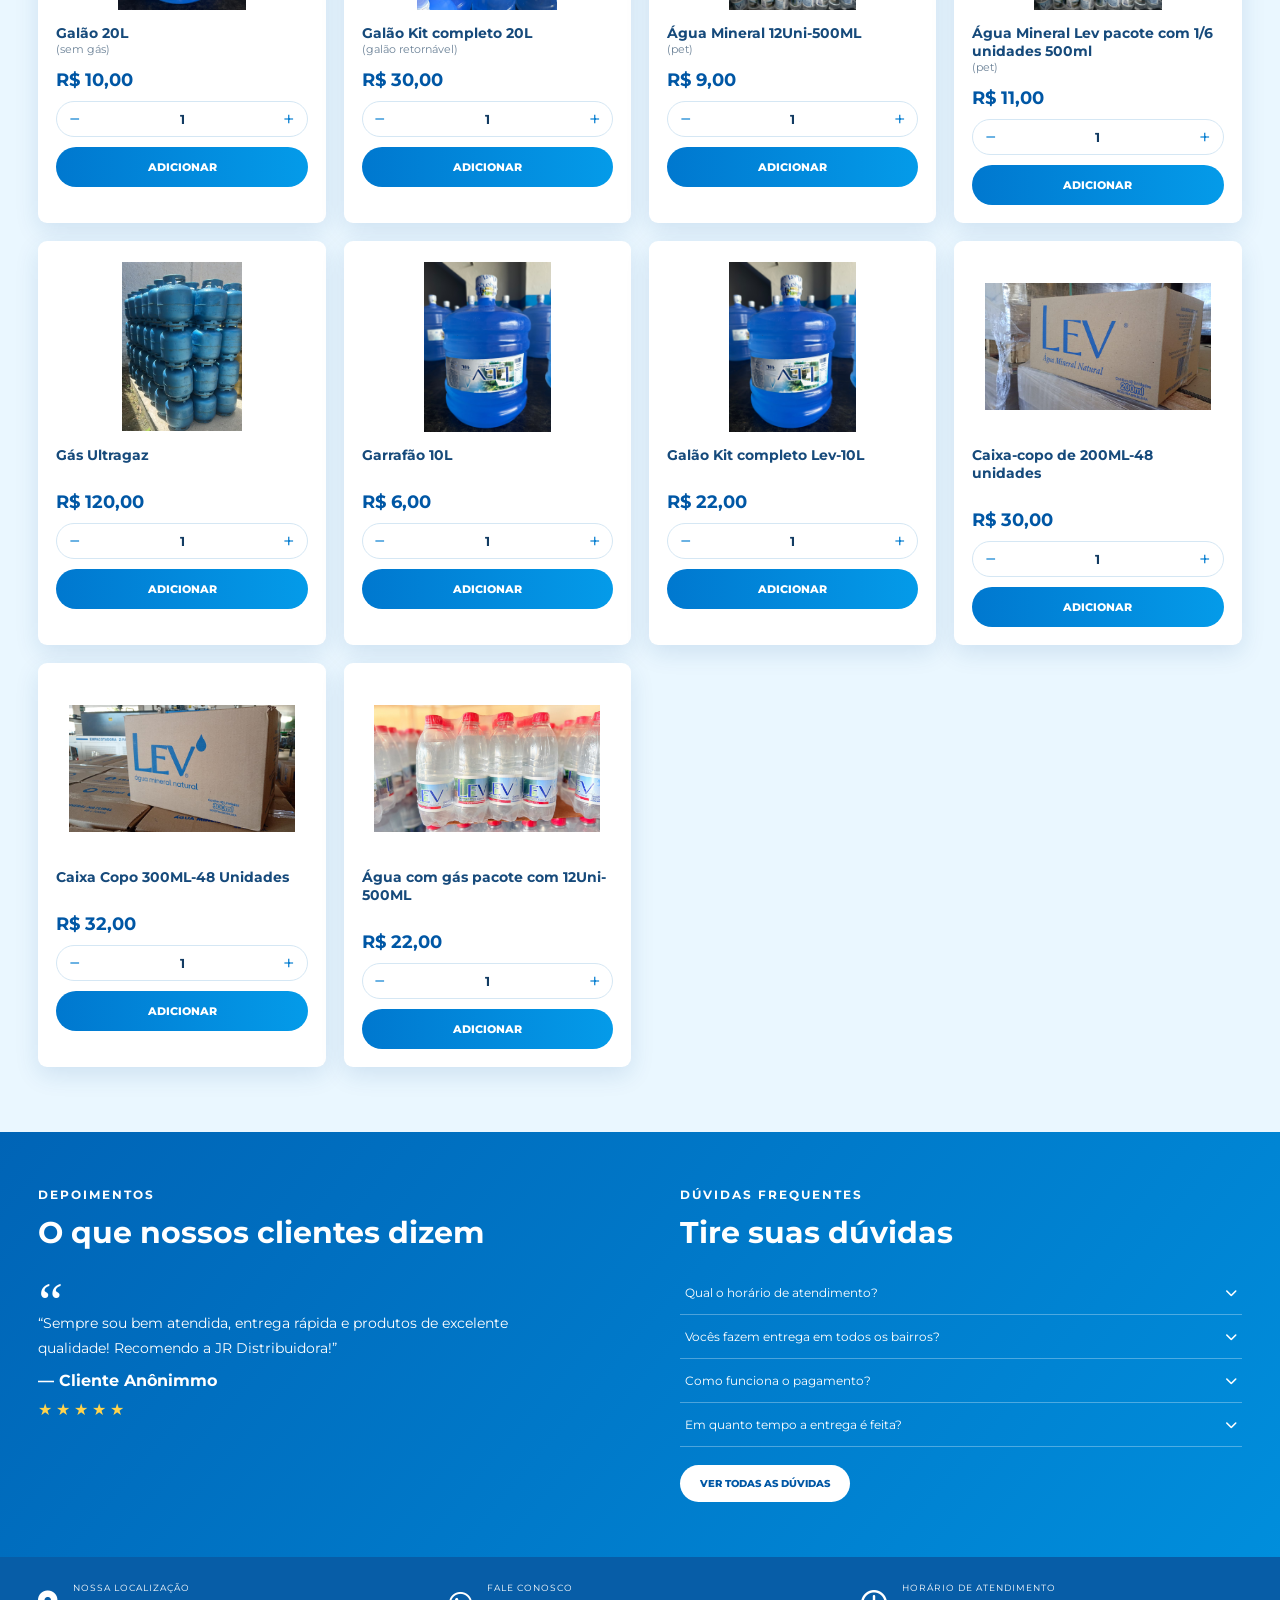
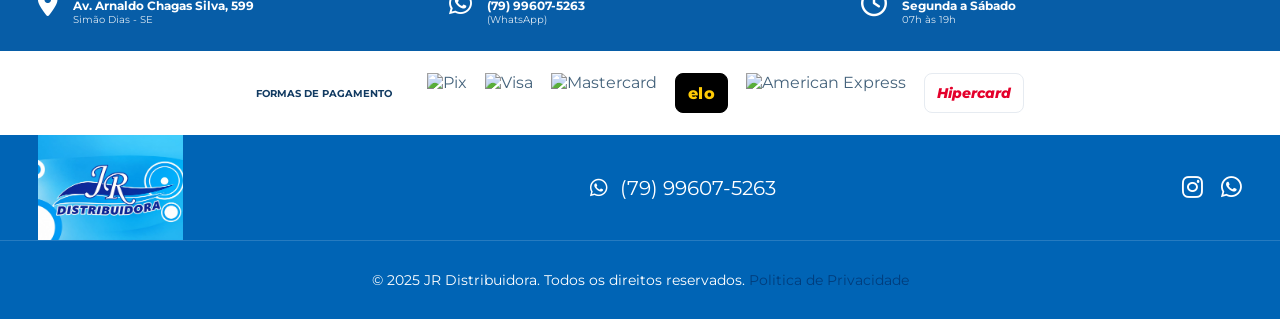
==== commit f50584a1: "img de fundo" ====
--- a/index.html
+++ b/index.html
@@ -42,7 +42,7 @@
           <a href="#produtos"> PEDIR AGORA </a>
         </button>
 
-        <button class="mobile-menu-button" onclick="toggleMenu()">
+        <button class="mobile-menu-button" id="mobileMenuButton">
           <i class="fa-solid fa-bars"></i>
         </button>
       </div>
@@ -86,13 +86,13 @@
 
           <div class="hero-products">
             <img
-              src="imagens/garrafao-10L-removebg-preview.png"
+              src=""
               alt="Água mineral"
               class="hero-water"
             />
 
             <img
-              src="imagens/gaz-ultragaz-removebg-preview.png"
+              src=""
               alt="Gás"
               class="hero-gas"
             />
@@ -233,7 +233,12 @@
               <button onclick="changeQuantity(this, 1)">+</button>
             </div>
 
-            <button class="add-button" onclick="addProduct('Galão', 10)">
+            <button
+              class="add-button"
+              data-product="Galão"
+              data-price="10"
+              type="button"
+            >
               ADICIONAR
             </button>
           </article>
@@ -264,7 +269,9 @@
 
             <button
               class="add-button"
-              onclick="addProduct('Galão Kit completo 20L', 30)"
+              data-product="Galão Kit completo 20L"
+              data-price="30"
+              type="button"
             >
               ADICIONAR
             </button>
@@ -293,7 +300,9 @@
 
             <button
               class="add-button"
-              onclick="addProduct('Água mineral Lev-12Uni, 500ML', 9)"
+              data-product="Água mineral Lev-12Uni, 500ML"
+              data-price="9"
+              type="button"
             >
               ADICIONAR
             </button>
@@ -322,7 +331,9 @@
 
             <button
               class="add-button"
-              onclick="addProduct('Água Mineral 500ml-1/6Uni', 11)"
+              data-product="Água Mineral 500ml-1/6Uni"
+              data-price="11"
+              type="button"
             >
               ADICIONAR
             </button>
@@ -351,7 +362,9 @@
 
             <button
               class="add-button"
-              onclick="addProduct('Gás Ultragaz', 120)"
+              data-product="Gás Ultragaz"
+              data-price="120"
+              type="button"
             >
               ADICIONAR
             </button>
@@ -378,7 +391,12 @@
               <button onclick="changeQuantity(this, 1)">+</button>
             </div>
 
-            <button class="add-button" onclick="addProduct('Galão 10L', 6)">
+            <button
+              class="add-button"
+              data-product="Galão 10L"
+              data-price="6"
+              type="button"
+            >
               ADICIONAR
             </button>
           </article>
@@ -409,7 +427,9 @@
 
             <button
               class="add-button"
-              onclick="addProduct('Galão Kit 10L', 22)"
+              data-product="Galão Kit 10L"
+              data-price="22"
+              type="button"
             >
               ADICIONAR
             </button>
@@ -438,7 +458,9 @@
 
             <button
               class="add-button"
-              onclick="addProduct('Caixa copo-200ML, 48Uni', 30)"
+              data-product="Caixa copo-200ML, 48Uni"
+              data-price="30"
+              type="button"
             >
               ADICIONAR
             </button>
@@ -465,7 +487,12 @@
               <button onclick="changeQuantity(this, 1)">+</button>
             </div>
 
-            <button class="add-button" onclick="addProduct('Copo 300ML', 32)">
+            <button
+              class="add-button"
+              data-product="Copo 300ML"
+              data-price="32"
+              type="button"
+            >
               ADICIONAR
             </button>
           </article>
@@ -489,7 +516,12 @@
               <button onclick="changeQuantity(this, 1)">+</button>
             </div>
 
-            <button class="add-button" onclick="addProduct('Água com gás', 22)">
+            <button
+              class="add-button"
+              data-product="Água com gás"
+              data-price="22"
+              type="button"
+            >
               ADICIONAR
             </button>
           </article>
@@ -522,7 +554,7 @@
           <h2>Tire suas dúvidas</h2>
 
           <div class="faq-item">
-            <button onclick="toggleFaq(this)">
+            <button class="faq-toggle" type="button">
               Qual o horário de atendimento?
               <i class="fa-solid fa-chevron-down"></i>
             </button>
@@ -534,7 +566,7 @@
           </div>
 
           <div class="faq-item">
-            <button onclick="toggleFaq(this)">
+            <button class="faq-toggle" type="button">
               Vocês fazem entrega em todos os bairros?
               <i class="fa-solid fa-chevron-down"></i>
             </button>
@@ -545,7 +577,7 @@
           </div>
 
           <div class="faq-item">
-            <button onclick="toggleFaq(this)">
+            <button class="faq-toggle" type="button">
               Como funciona o pagamento?
               <i class="fa-solid fa-chevron-down"></i>
             </button>
@@ -557,7 +589,7 @@
           </div>
 
           <div class="faq-item">
-            <button onclick="toggleFaq(this)">
+            <button class="faq-toggle" type="button">
               Em quanto tempo a entrega é feita?
               <i class="fa-solid fa-chevron-down"></i>
             </button>
@@ -567,7 +599,7 @@
             </div>
           </div>
 
-          <button class="white-button" onclick="openAllFaqs()">
+          <button class="white-button" id="openAllFaqs" type="button">
             VER TODAS AS DÚVIDAS
           </button>
         </div>
@@ -693,7 +725,7 @@
 
     <!-- CARRINHO FLUTUANTE -->
 
-    <div class="cart-floating" id="cartFloating" onclick="showCart()">
+    <div class="cart-floating" id="cartFloating" role="button" tabindex="0">
       <i class="fa-solid fa-cart-shopping"></i>
 
       <span id="cartCount"> 0 </span>
@@ -701,7 +733,7 @@
 
     <!-- MODAL DO CARRINHO -->
 
-    <div class="cart-overlay" id="cartOverlay" onclick="closeCart()"></div>
+    <div class="cart-overlay" id="cartOverlay"></div>
 
     <div class="cart-modal" id="cartModal">
       <div class="cart-modal-header">
@@ -709,7 +741,7 @@
 
         <button
           class="cart-modal-close"
-          onclick="closeCart()"
+          id="cartModalClose"
           aria-label="Fechar carrinho"
         >
           ×
@@ -772,7 +804,7 @@
           <strong id="cartTotal">R$ 0,00</strong>
         </div>
 
-        <button class="cart-send" onclick="checkoutWhatsApp()">
+        <button class="cart-send" id="checkoutWhatsApp" type="button">
           <i class="fa-brands fa-whatsapp"></i>
 
           ENVIAR PEDIDO
--- a/style.css
+++ b/style.css
@@ -127,7 +127,7 @@
       rgba(0, 107, 190, 0.85) 48%,
       rgba(0, 137, 220, 0.35) 100%
     ),
-    url("https://picsum.photos/id/1015/1920/1080");
+    url("imagens/WhatsApp\ Image\ 2026-09-30\ at\ 18.56.17.jpeg");
 
   background-color: var(--blue-deep);
   background-size: cover;
@@ -302,7 +302,7 @@
 
   gap: 50px;
 
-  padding: 65px 0;
+  padding: 45px 0;
 }
 
 .about-image img {
@@ -1165,7 +1165,7 @@
   }
 }
 
-@media (max-width: 700px) {
+@media (max-width: 768px) {
   .header-inner {
     height: 68px;
   }
@@ -1331,11 +1331,22 @@
   }
 }
 
-@media (max-width: 420px) {
+@media (max-width: 480px) {
   .hero h1 {
     font-size: 32px;
   }
 
+  .about-image {
+    width: 100%;
+    height: auto;
+  }
+
+  .about-image img {
+    width: 100%;
+    height: auto;
+    object-fit: contain;
+  }
+
   .products-grid {
     grid-template-columns: 1fr 1fr;
   }
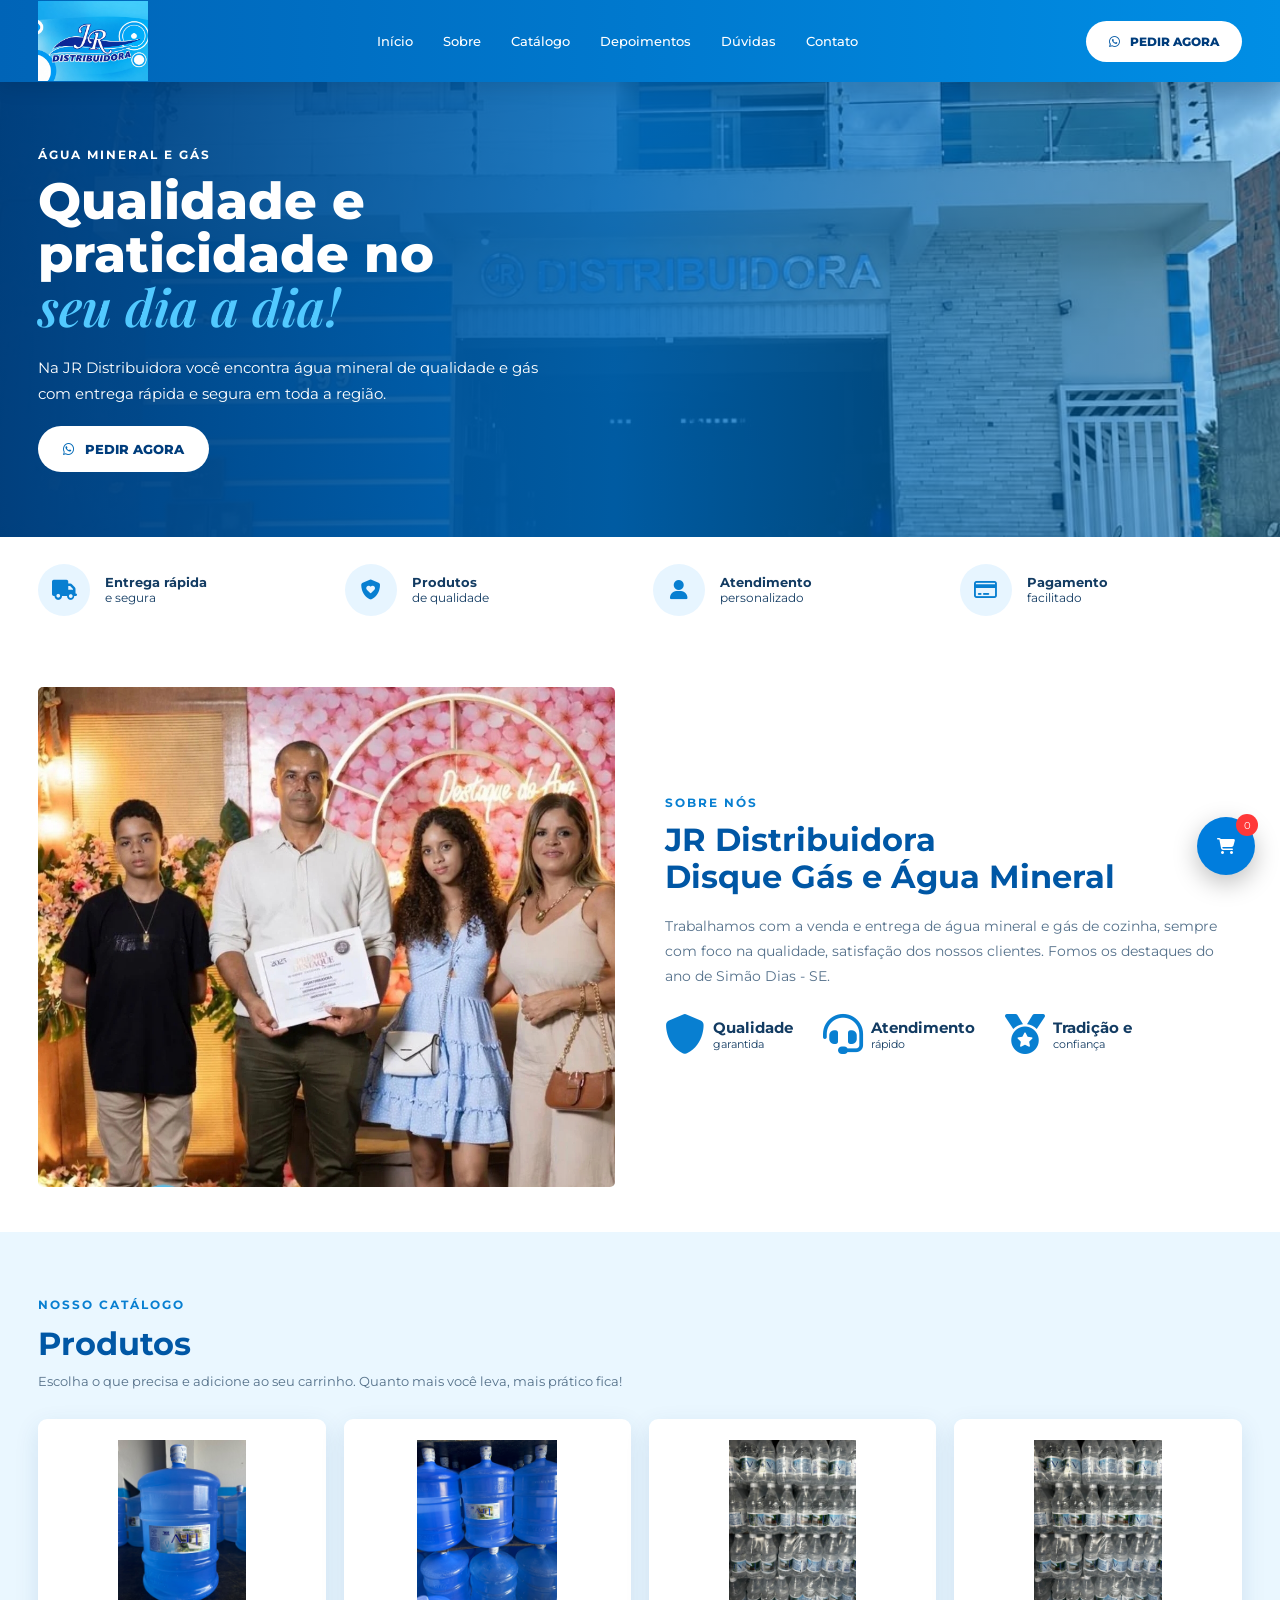
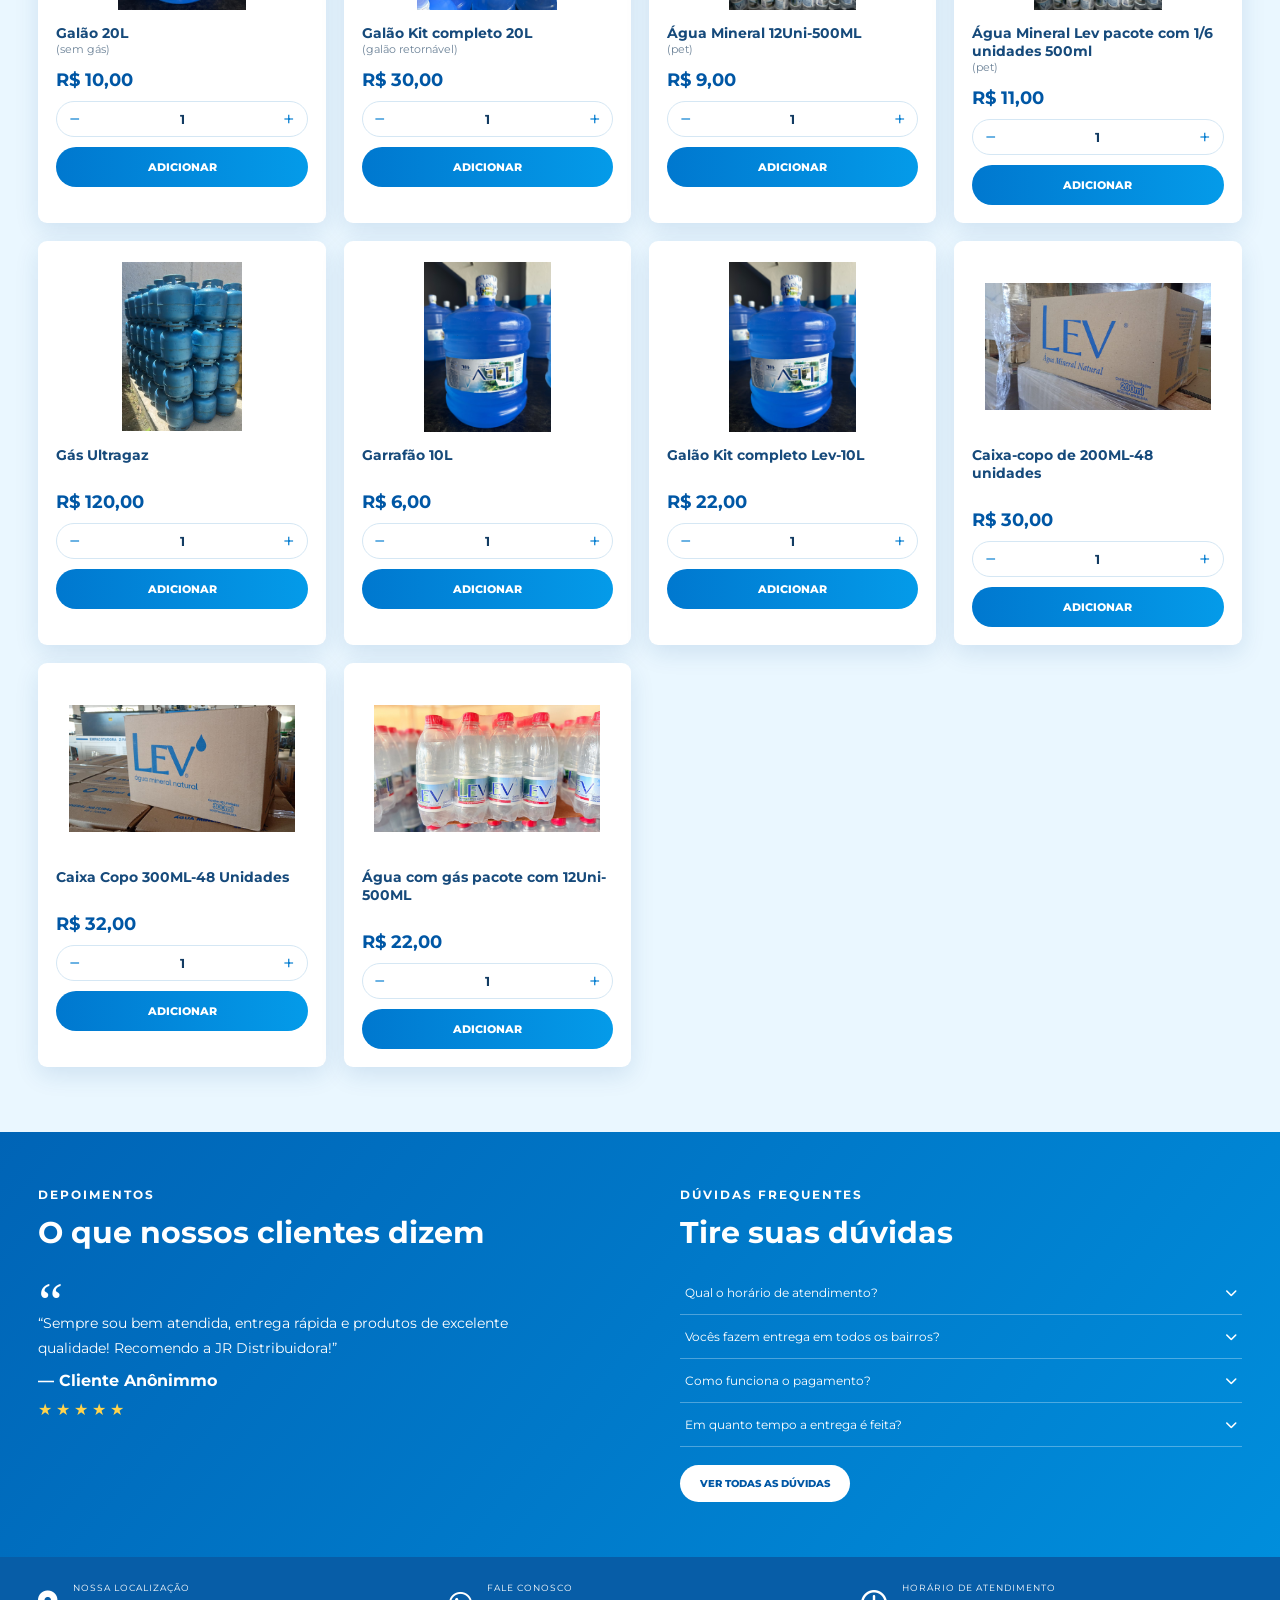
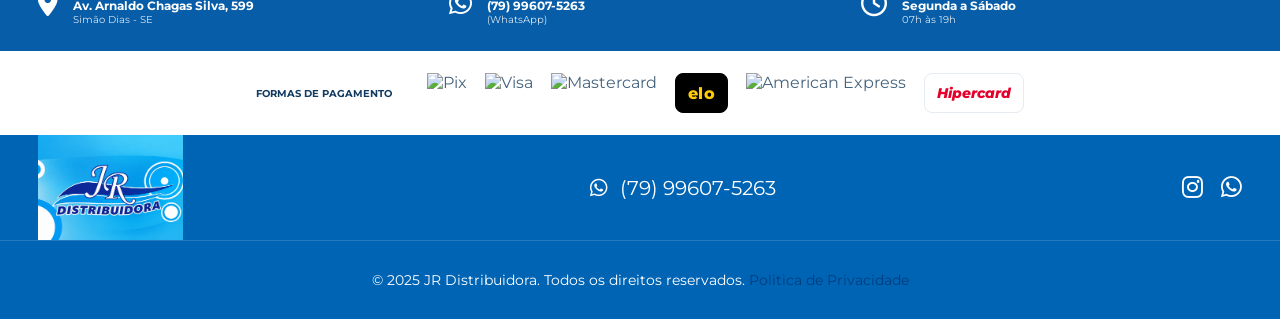
==== commit dfcfa24e: "img" ====
--- a/index.html
+++ b/index.html
@@ -84,19 +84,6 @@
             </button>
           </div>
 
-          <div class="hero-products">
-            <img
-              src=""
-              alt="Água mineral"
-              class="hero-water"
-            />
-
-            <img
-              src=""
-              alt="Gás"
-              class="hero-gas"
-            />
-          </div>
         </div>
       </section>
 
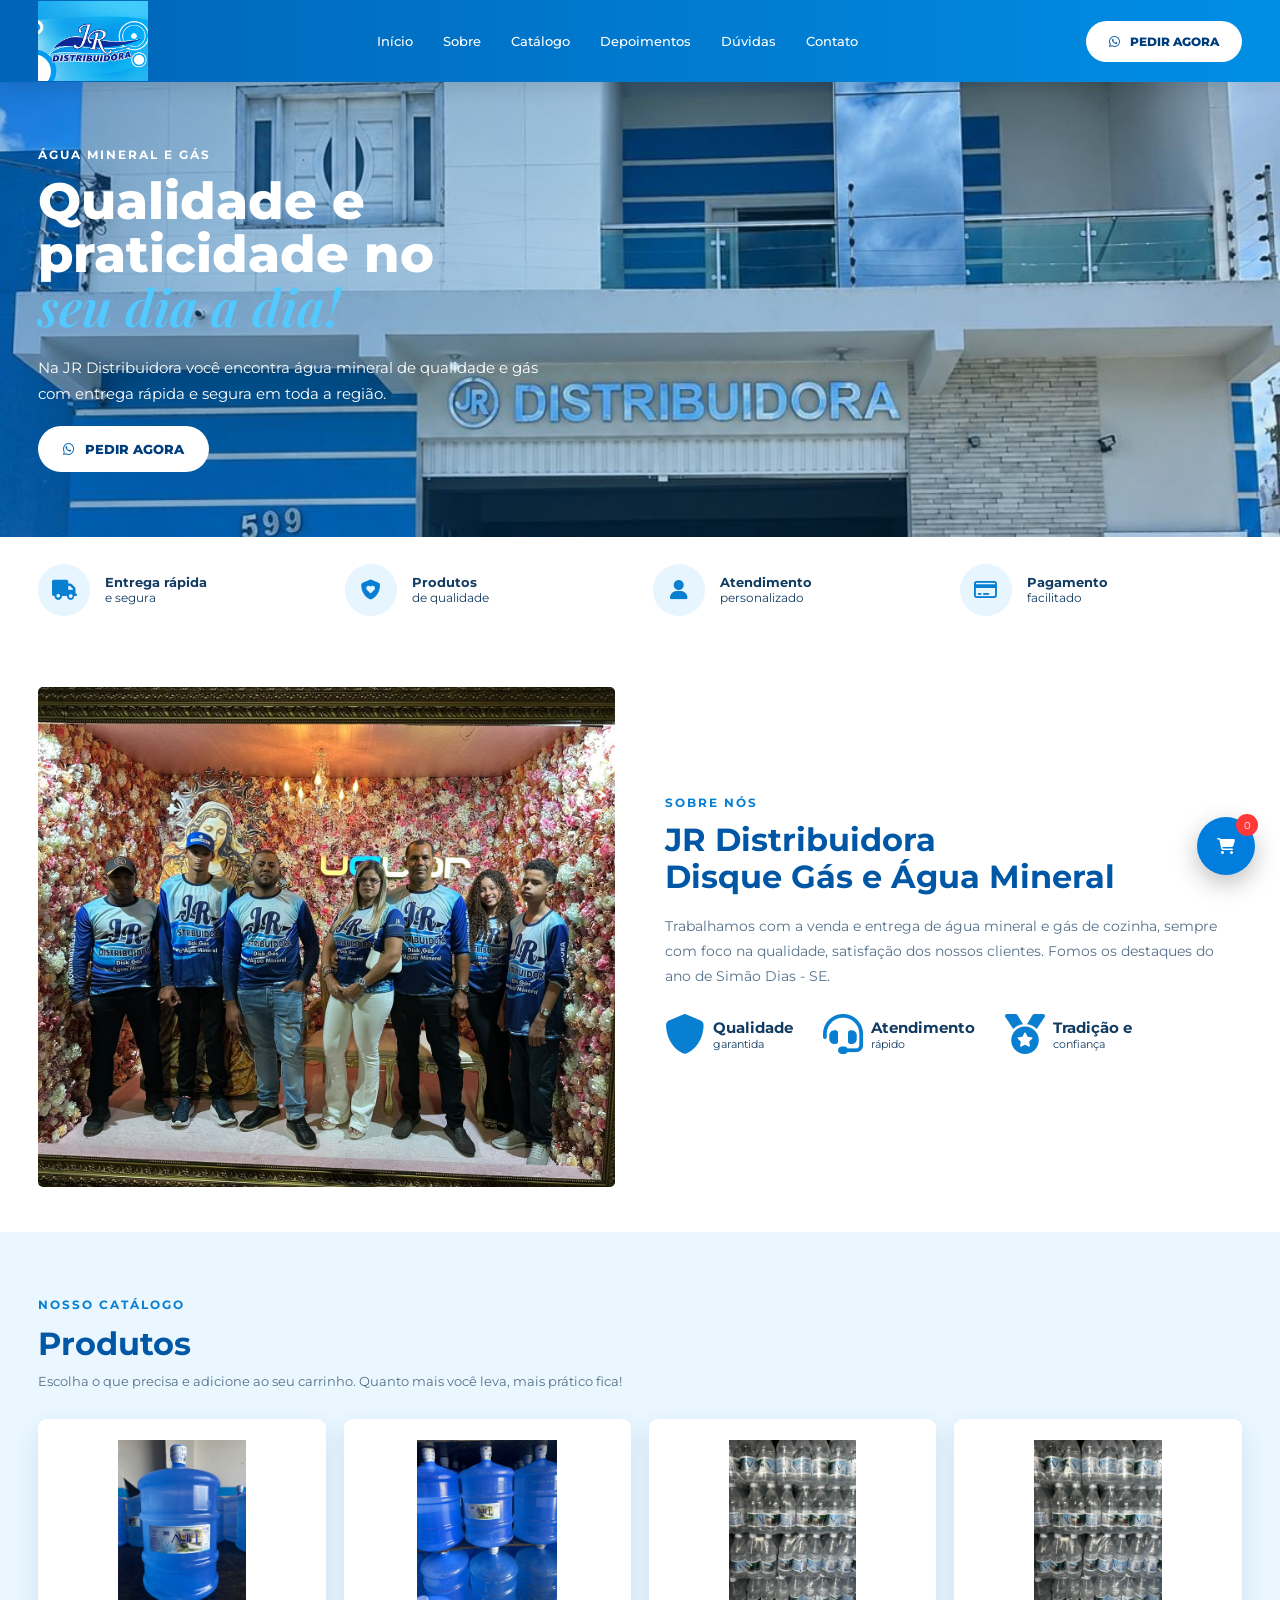
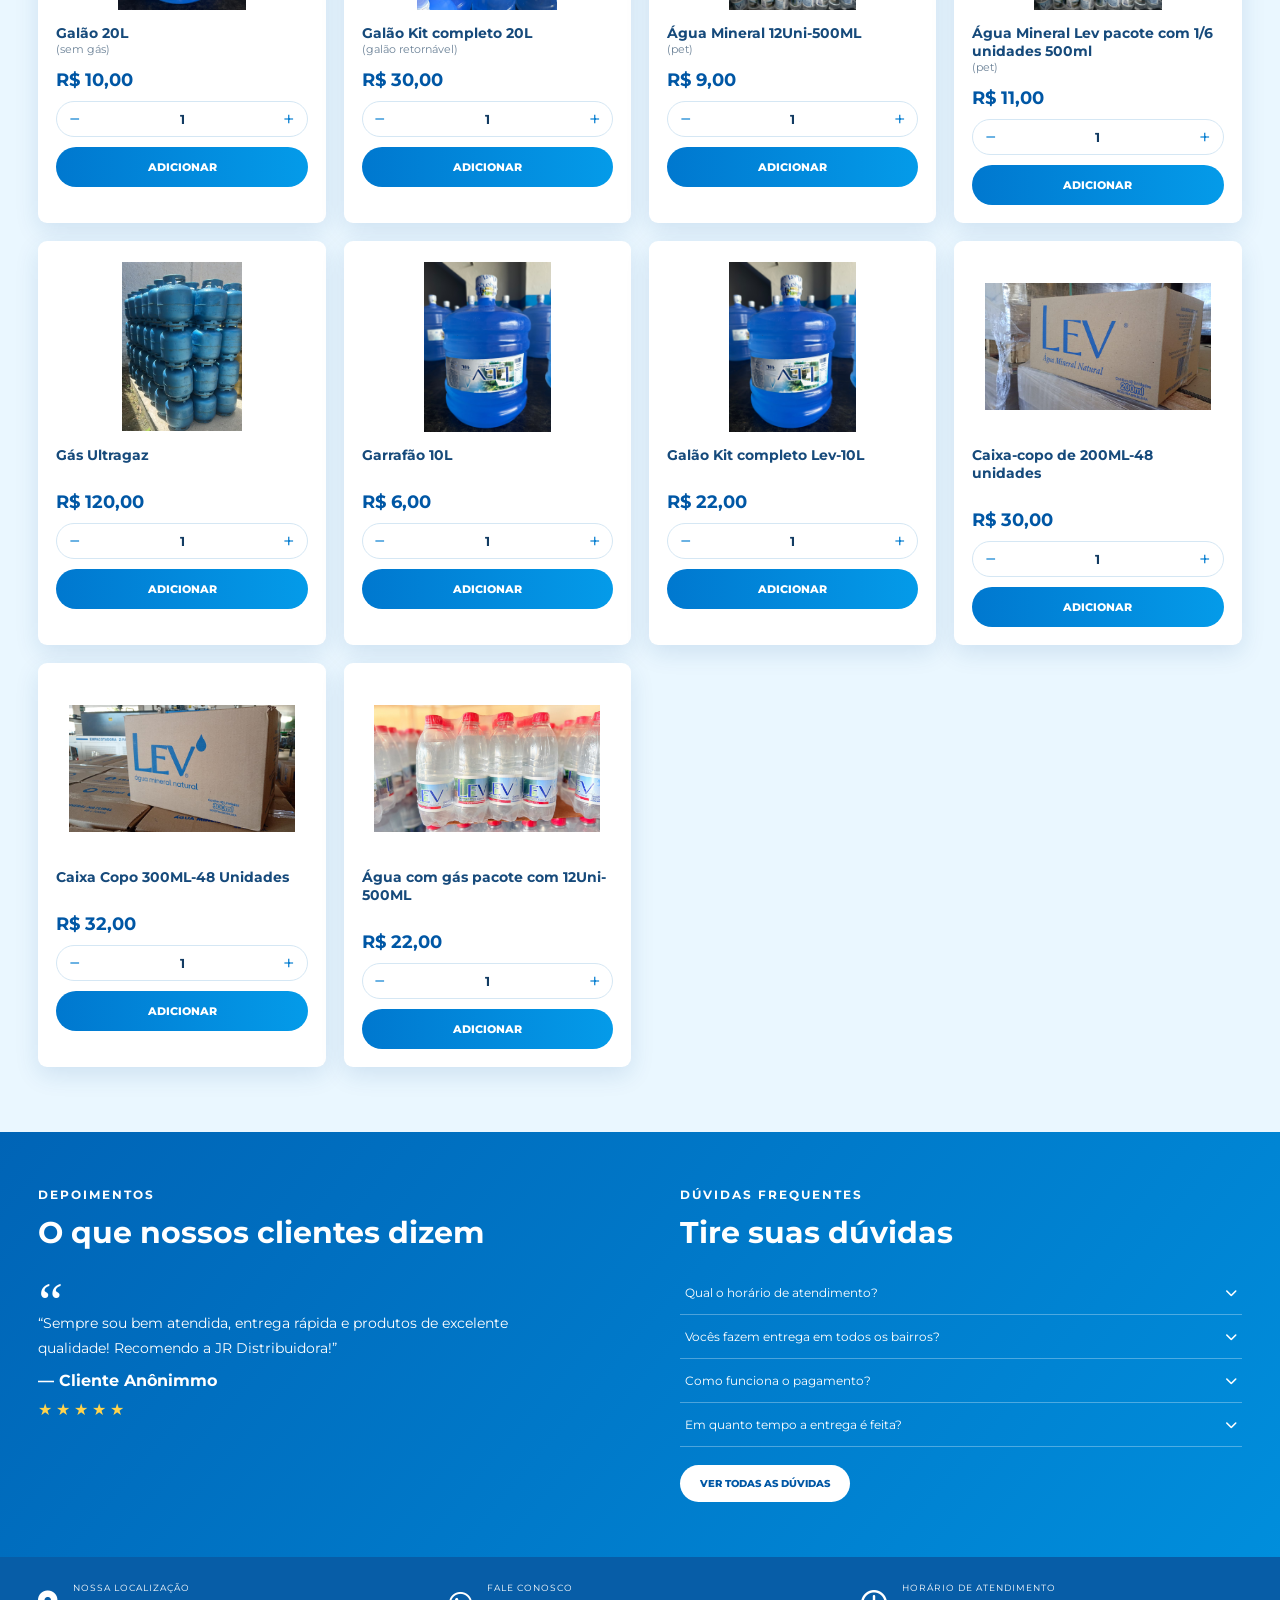
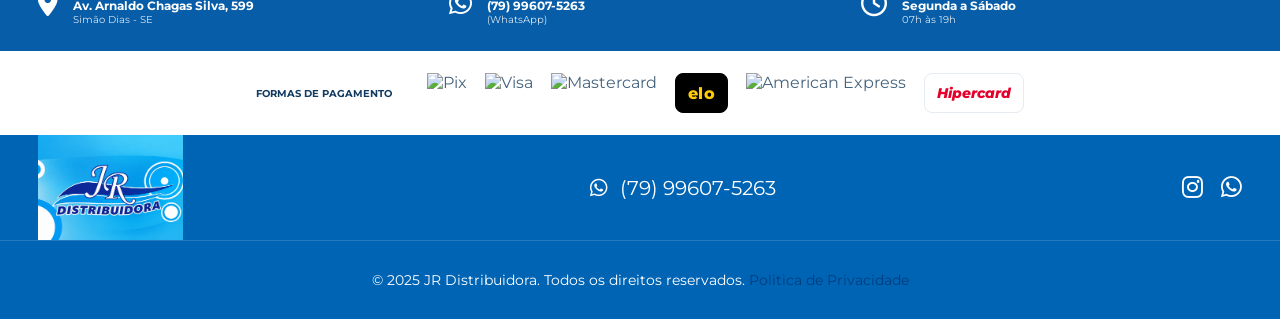
==== commit 77a5ba9f: "img" ====
--- a/index.html
+++ b/index.html
@@ -139,7 +139,7 @@
 
       <section class="about" id="sobre">
         <div class="about-image">
-          <img src="imagens/premio.jpeg" alt="JR Distribuidora" />
+          <img src="imagens/WhatsApp Image 2026-09-30 at 19.44.27.jpeg" alt="JR Distribuidora" />
         </div>
 
         <div class="about-content">
--- a/style.css
+++ b/style.css
@@ -123,12 +123,11 @@
   background:
     linear-gradient(
       90deg,
-      rgba(0, 63, 125, 0.98) 0%,
-      rgba(0, 107, 190, 0.85) 48%,
-      rgba(0, 137, 220, 0.35) 100%
+      rgba(0, 100, 183, 0.35) 0%,
+      rgba(0, 120, 200, 0.22) 48%,
+      rgba(0, 142, 229, 0.12) 100%
     ),
-    url("imagens/WhatsApp\ Image\ 2026-09-30\ at\ 18.56.17.jpeg");
-
+    url(imagens/WhatsApp\ Image\ 2026-09-30\ at\ 19.39.13.jpeg);
   background-color: var(--blue-deep);
   background-size: cover;
   background-position: center;
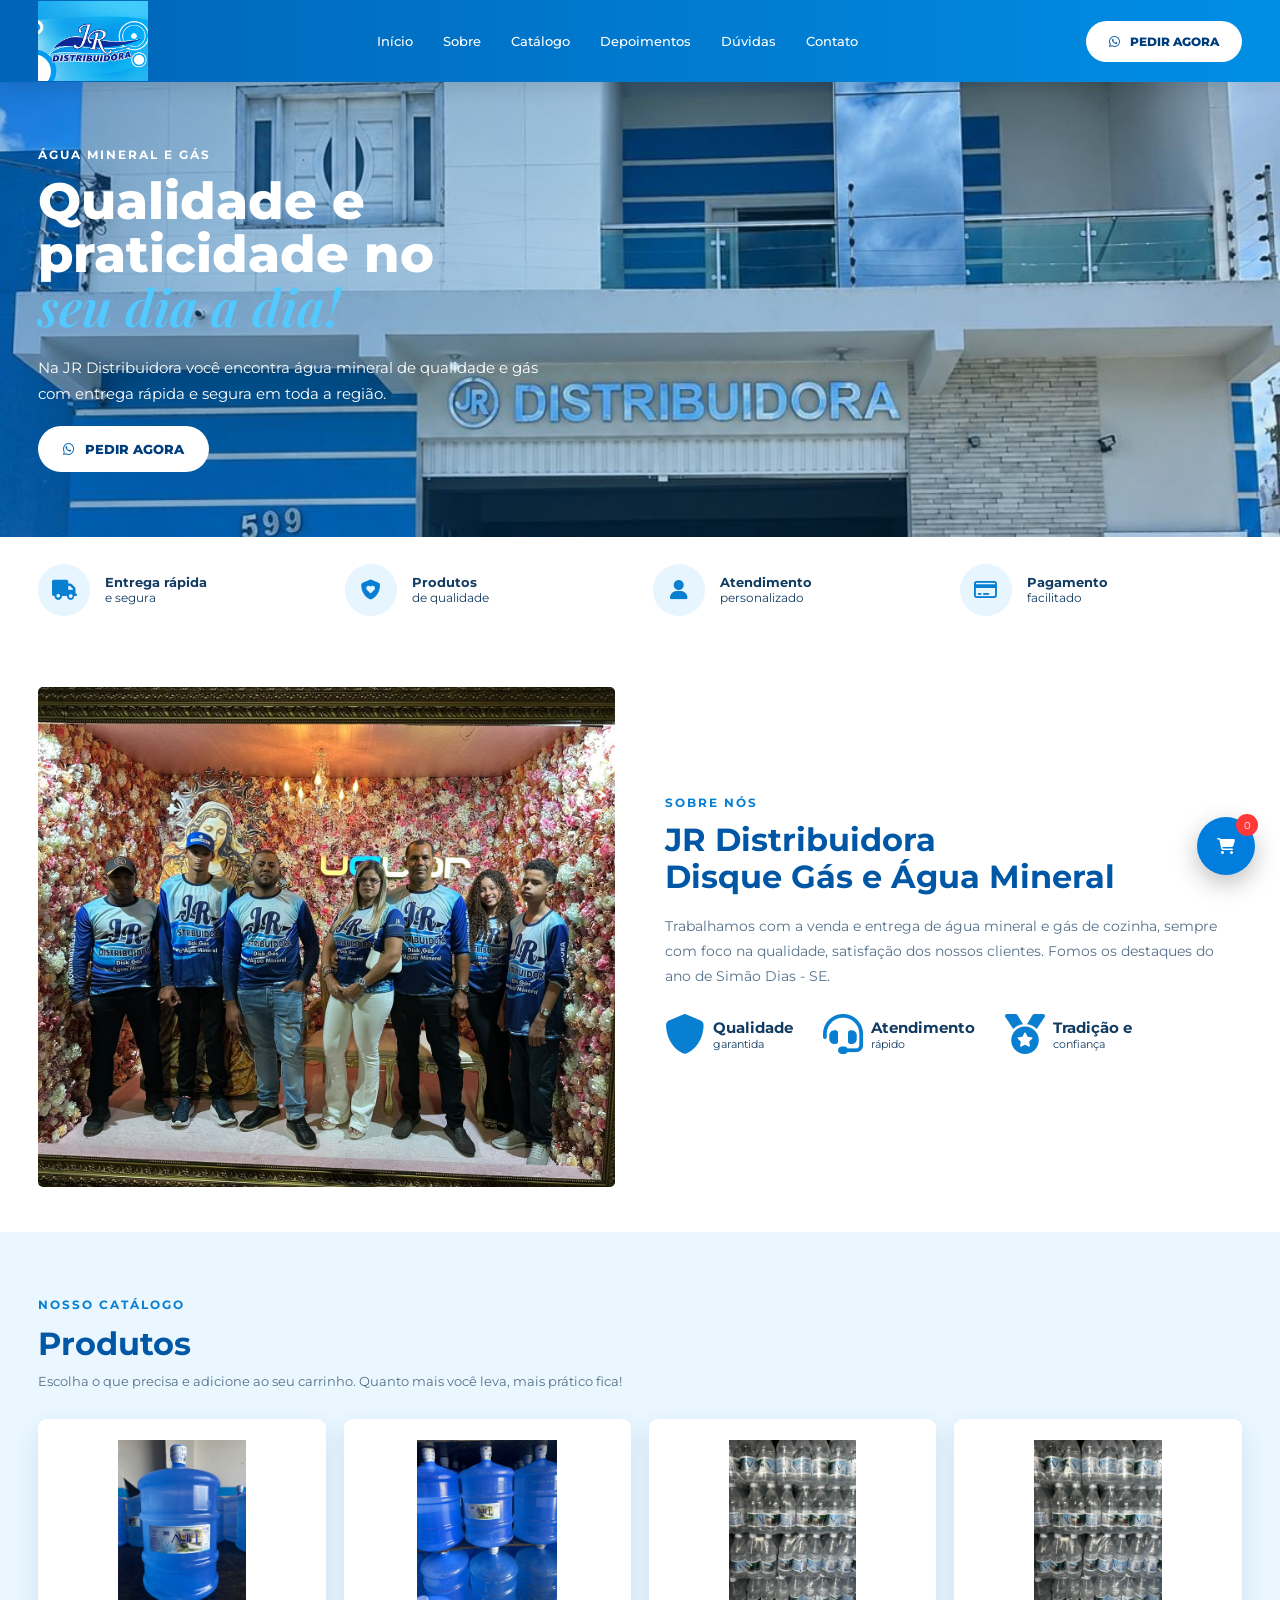
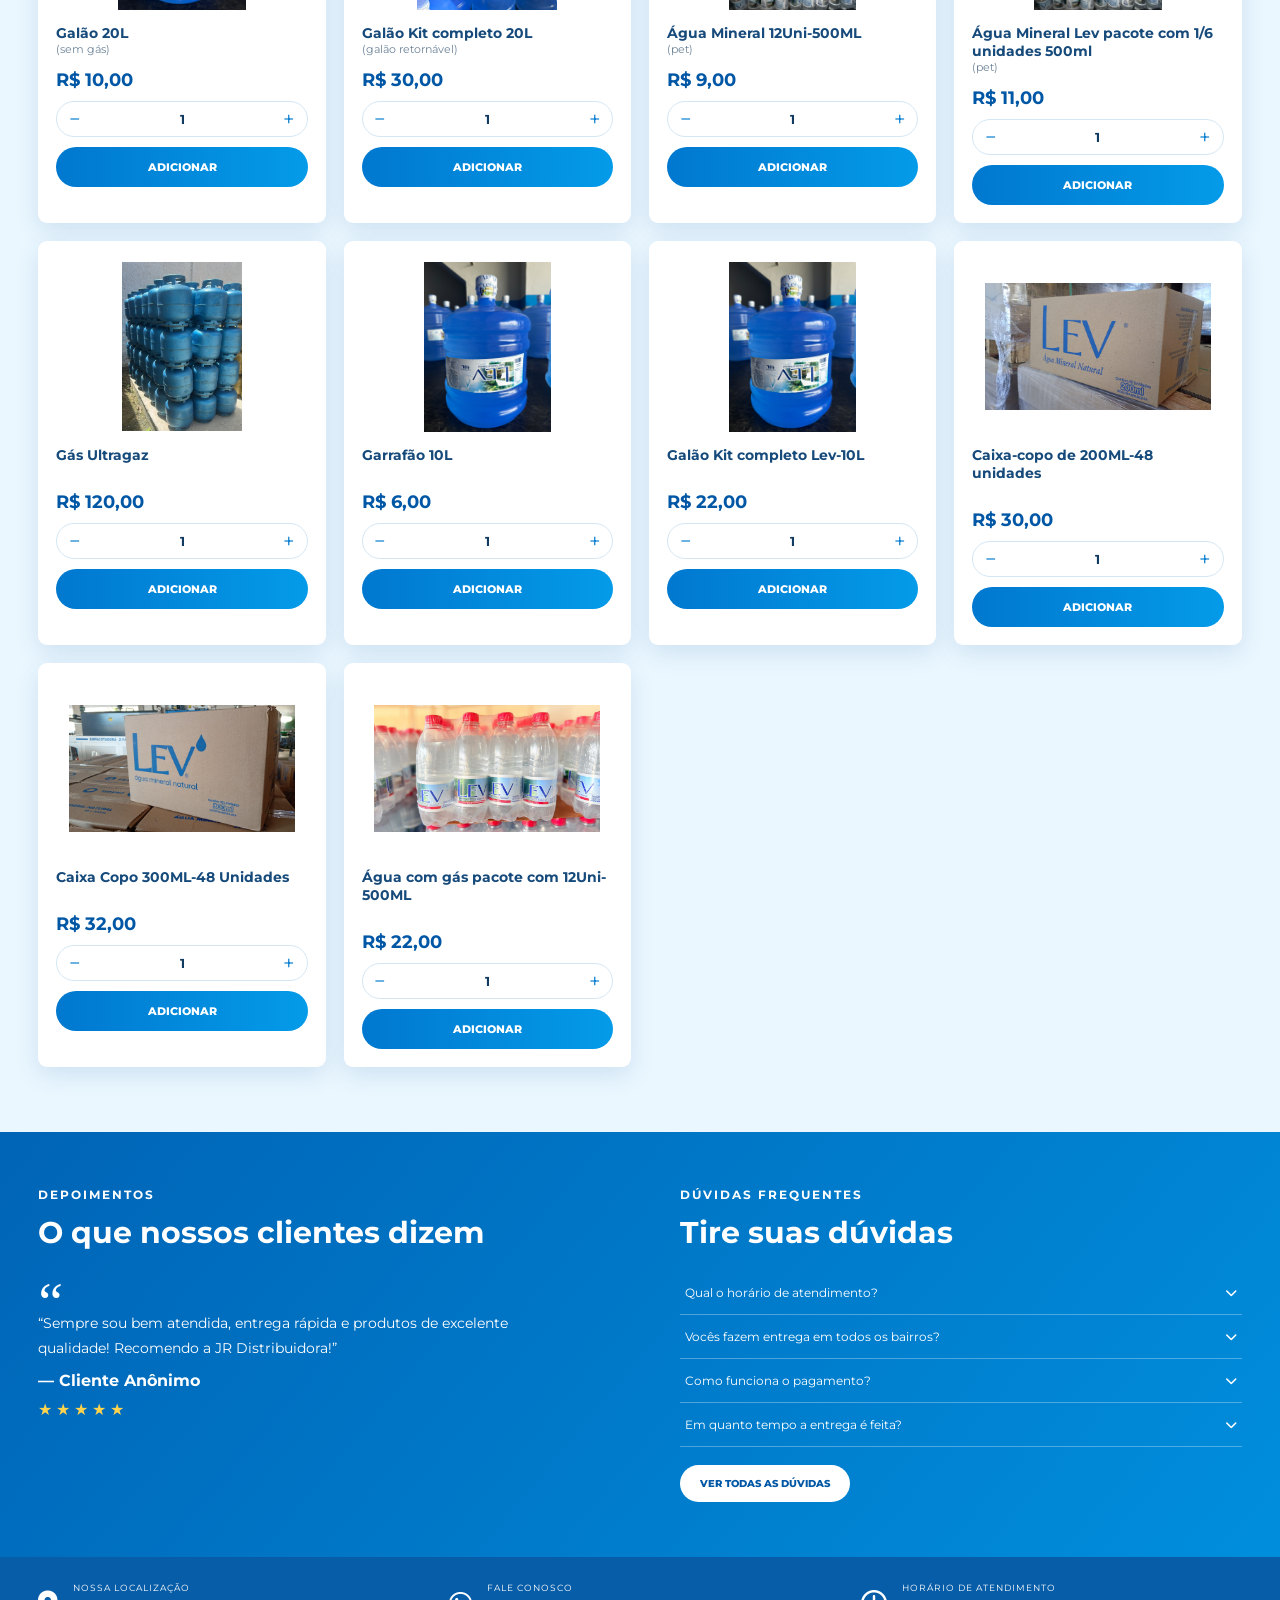
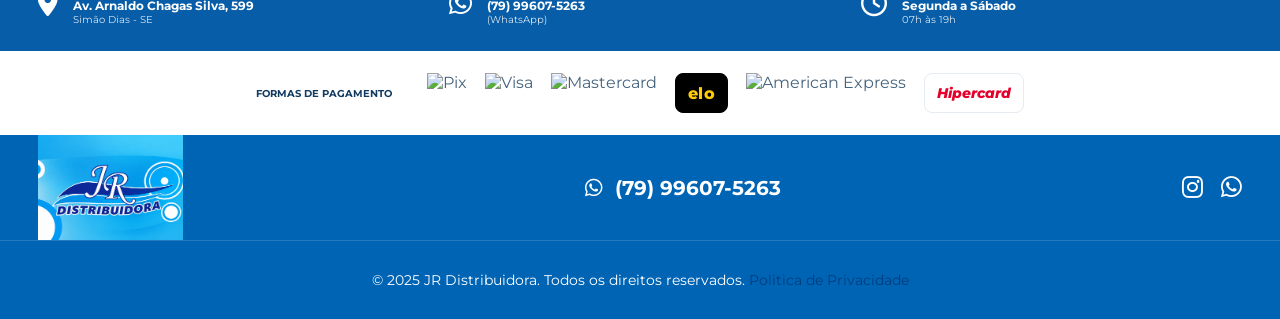
==== commit 62aa314f: "o" ====
--- a/index.html
+++ b/index.html
@@ -530,7 +530,7 @@
             qualidade! Recomendo a JR Distribuidora!”
           </p>
 
-          <strong> — Cliente Anônimmo </strong>
+          <strong> — Cliente Anônimo </strong>
 
           <div class="stars">★★★★★</div>
         </div>
@@ -685,7 +685,7 @@
 
         <div class="footer-contact">
           <i class="fa-brands fa-whatsapp"></i>
-          (79) 99607-5263
+          <strong>(79) 99607-5263</strong>
         </div>
 
         <div class="footer-social">
--- a/style.css
+++ b/style.css
@@ -1323,6 +1323,7 @@
   .footer-inner {
     flex-direction: column;
     padding: 25px 0;
+    color: white;
   }
 
   .cart-floating {
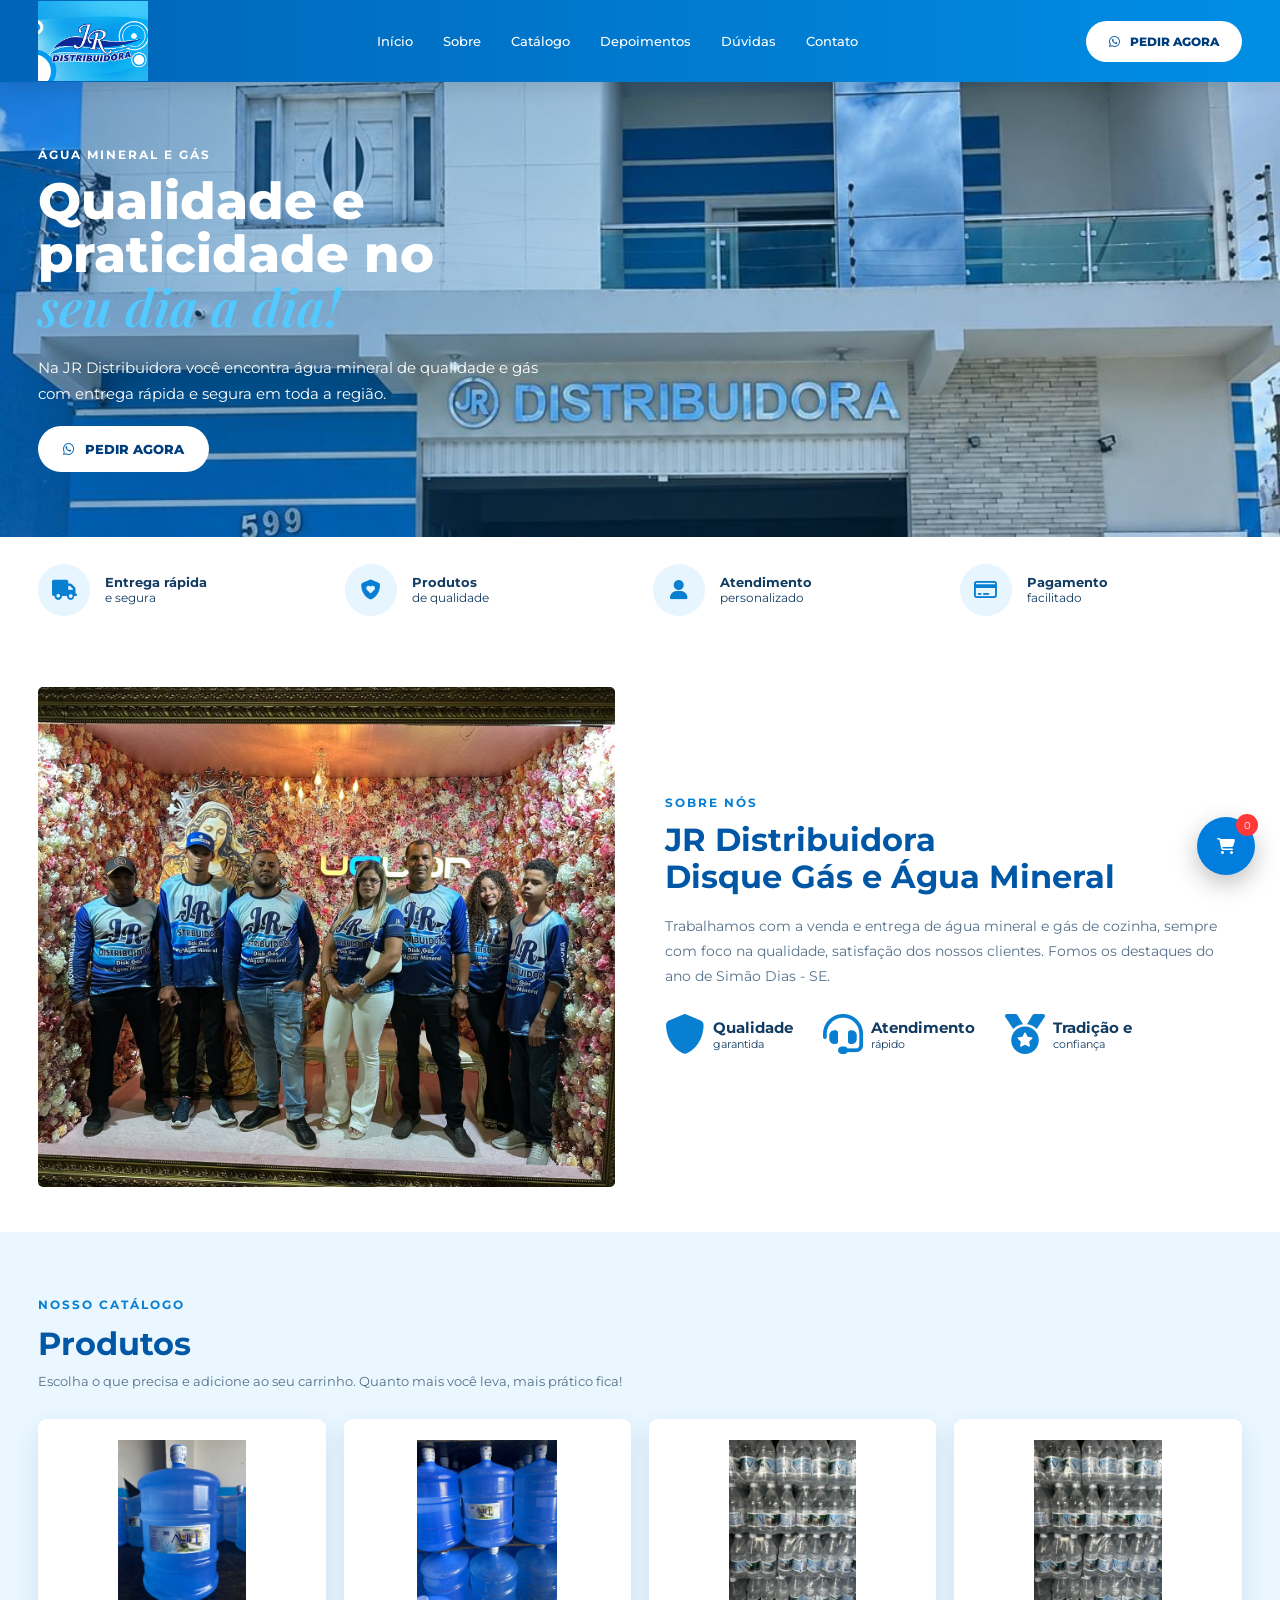
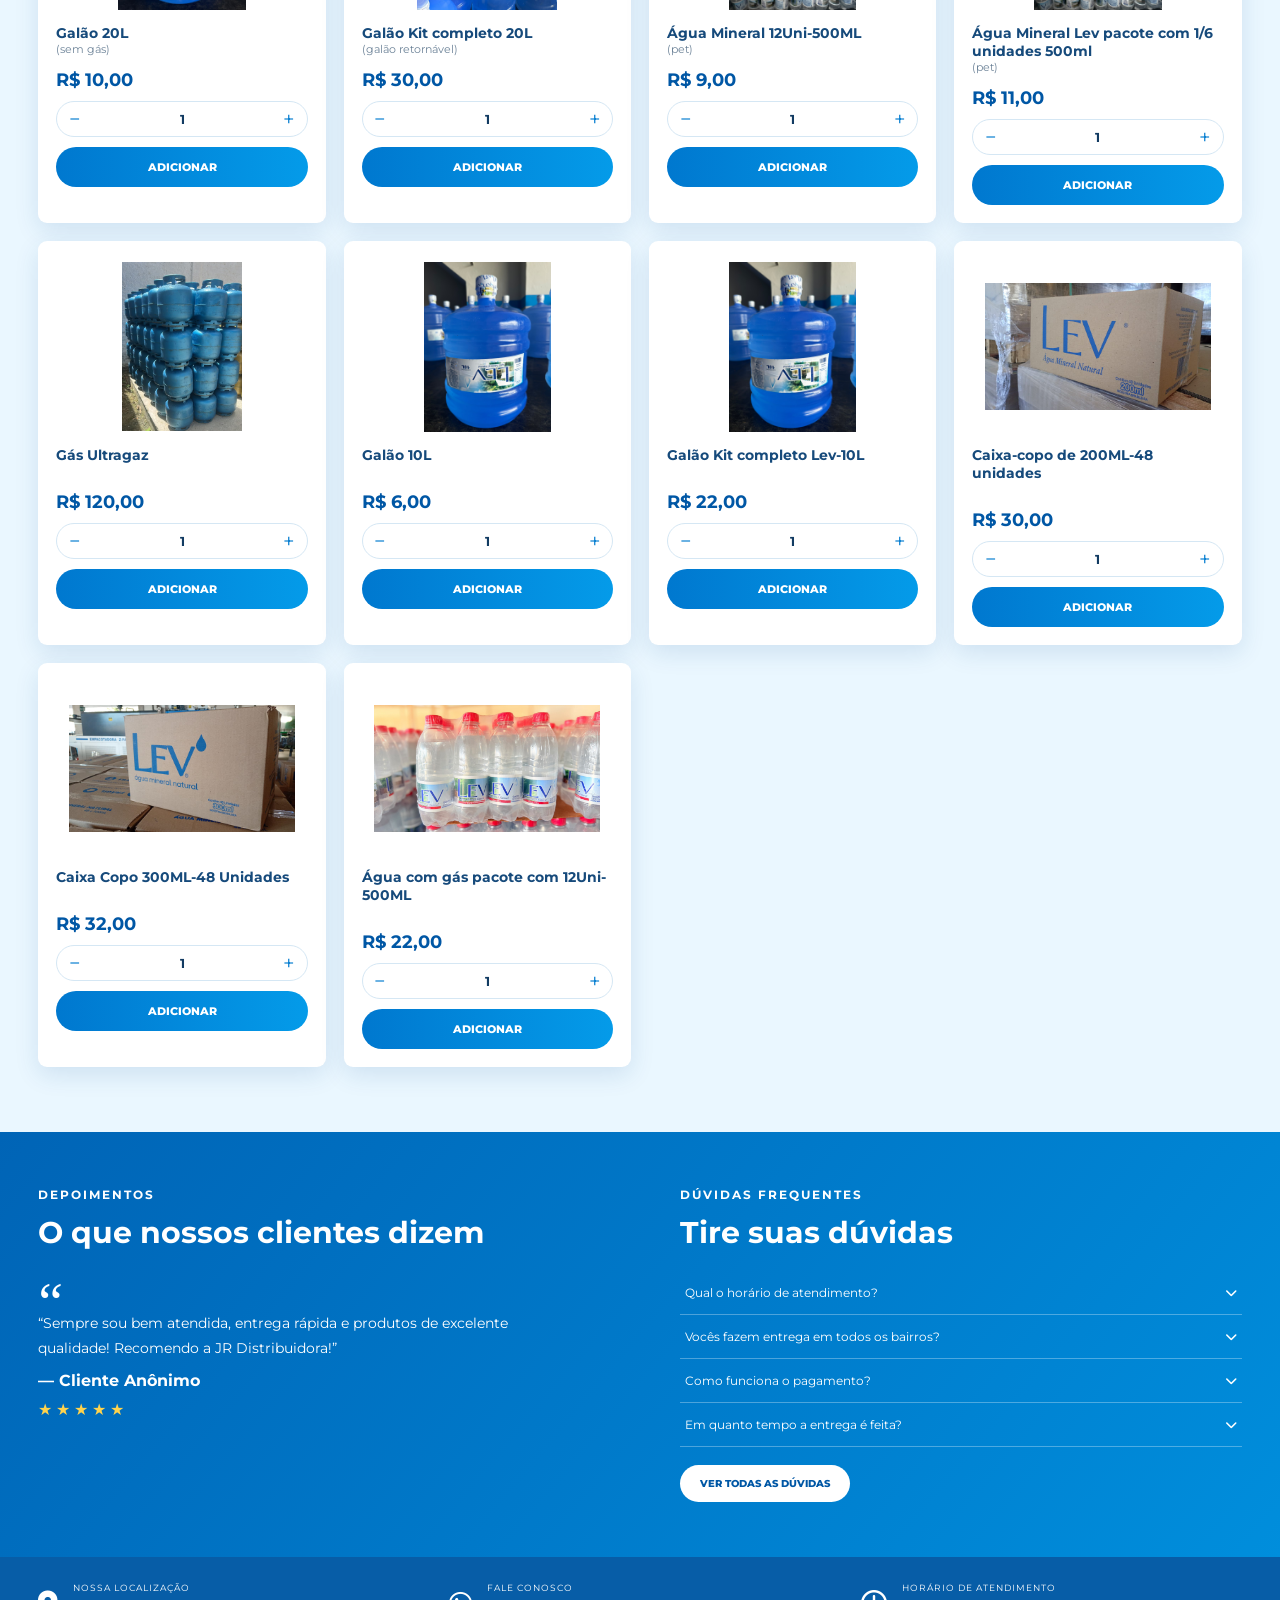
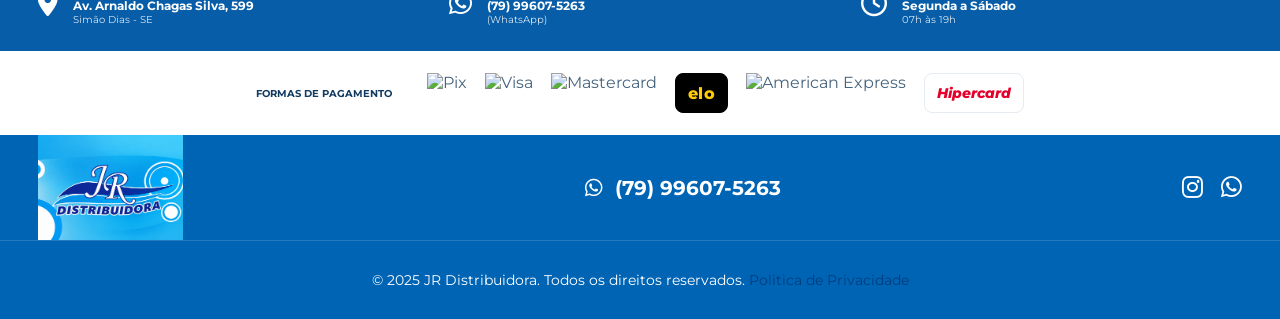
==== commit c29416de: "o" ====
--- a/index.html
+++ b/index.html
@@ -222,7 +222,7 @@
 
             <button
               class="add-button"
-              data-product="Galão"
+              data-product="Galão 20L"
               data-price="10"
               type="button"
             >
@@ -364,7 +364,7 @@
               <img src="imagens/garrafao-10L.jpeg" alt="galão 10L" />
             </div>
 
-            <h3>Garrafão 10L</h3>
+            <h3>Galão 10L</h3>
 
             <span class="product-type"> &nbsp; </span>
 
@@ -476,7 +476,7 @@
 
             <button
               class="add-button"
-              data-product="Copo 300ML"
+              data-product="Copo 300ML-48Uni"
               data-price="32"
               type="button"
             >
@@ -505,7 +505,7 @@
 
             <button
               class="add-button"
-              data-product="Água com gás"
+              data-product="Água com gás pacote 12Uni-500ML"
               data-price="22"
               type="button"
             >
